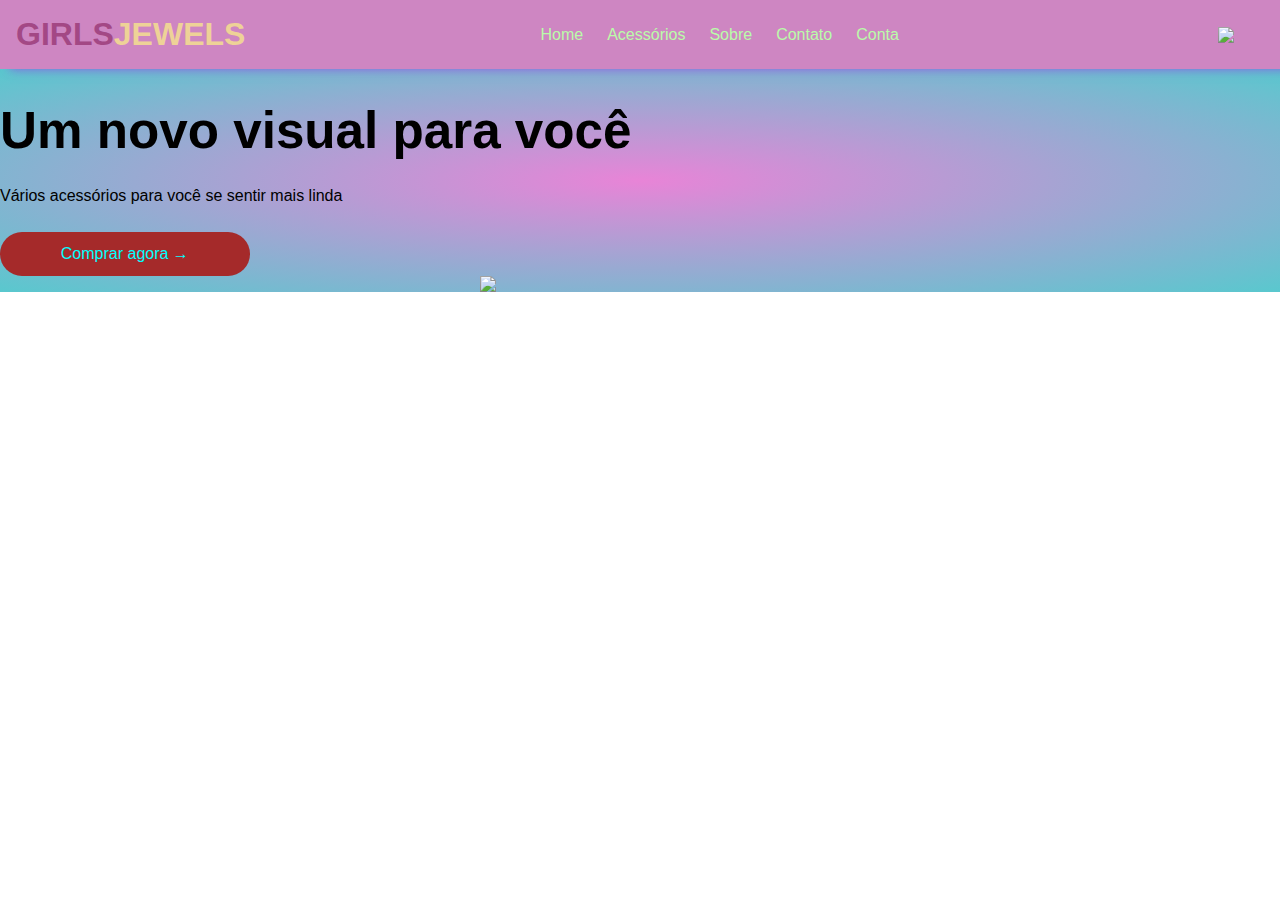
==== index.html @ df1a637d "Update index.html" ====
<!DOCTYPE html>
<html lang="en">
<head>
    <meta charset="UTF-8">
    <meta name="viewport" content="width=device-width, initial-scale=1.0">
    <link rel="stylesheet" href="css/style.css">
    <title>Girls Jewels</title>
</head>
<body>
    <div class="navbar">
        <div class="header-inner-content">
            <h1 class="logo">GIRLS<span>JEWELS</span></h1>
            <nav>
                <ul>
                    <li>Home</li>
                    <li>Acessórios</li>
                    <li>Sobre</li>
                    <li>Contato</li>
                    <li>Conta</li>
                </ul>
            </nav>
            <div class="nav-icon-container">
                <img src="/img/cart-37-512.png" />
                <img src="/img/menu-60.png" class="menu-button"/>
            </div>
        </div>
    </div>

    <header>
<div class="header-inner-content">
    <div class="header-bottom-side"></div>
    <div class="header-bottom-side-left">
        <h2>Um novo visual para você</h2>
        <p>Vários acessórios para você se sentir mais linda</p>
        <button>Comprar agora &#8594;</button>
    </div>
        <div class="header-bottom-side-right">
<img src="img/brincos.jpg">
    </div>
</div>
</div>
    </header>
</body>
</html>
---- css/style.css ----
*{
   box-sizing: border-box;
   padding: 0;
   margin: 0;
}


body{
   font-family: 'arial';
}

.header-inner-content{
   max-width: 1300px;
   margin-left: auto;
   margin-top: auto;
}

.navbar{
   background-color: rgb(206, 134, 194);
   padding: 1rem;
   position: sticky;
   top: 0;
   box-shadow: 10px 0px 10px rgba(153, 58, 231, 0.774);
   z-index: 99;
}

.navbar>div{
   display: flex;
   align-items: center;
   justify-content: space-between;
}


.logo{
   color: rgb(163, 72, 133);
}

.logo span{
   color: rgb(238, 210, 151);
}

nav ul{
   display: flex;
   list-style: none;
   align-items: center;
}

.nav-icon-container{
   display: flex;
   align-items: center;
}

.nav-icon-container img{
   width: 30px;
   cursor: pointer;
}

.nav-icon-container img:first-child{
   margin-right: 1rem;
}

 nav ul li{
   color: rgb(186, 252, 169);
   margin-right: 1.5rem;
    cursor: pointer;
}


nav ul li:hover{
   transform: translateY(-5px);
   transition: all 0.2s;
   font-weight: bold;
}

.menu-button{
   display: none;
}

header{
   background-image: radial-gradient(#e884d7, #59c8ce);
}

.header-bottom-side{
   display: flex;
   align-items: center;
   justify-items: center;
   padding: 1rem;
}

.header-bottom-side-left{
   height: 100%;
   flex-basis: 50%;
}
.header-bottom-side-left h2{
   font-size: 3.2rem;
   margin-bottom: 1.5rem;
}

.header-bottom-side-left p{
   line-height: 1.5rem;
   margin-bottom: 1.5rem;
}

.header-bottom-side-left button{
   background-color:brown;
   border: none;
   cursor: pointer;
   padding: 0.8rem 3.8rem;
   border-radius: 9999px;
   color: aqua;
   font-weight: 500;
   font-size: 1rem;
   transition: all 0.2s;

}

.header-bottom-side-left button:hover{
   background-color:rgb(19, 80, 80);
}

.header-bottom-side-right{
   flex-basis: 50%;
   display: flex;
   align-items: center;
   justify-content: center;
}

.header-bottom-side-right img{
   width: 25%;
}
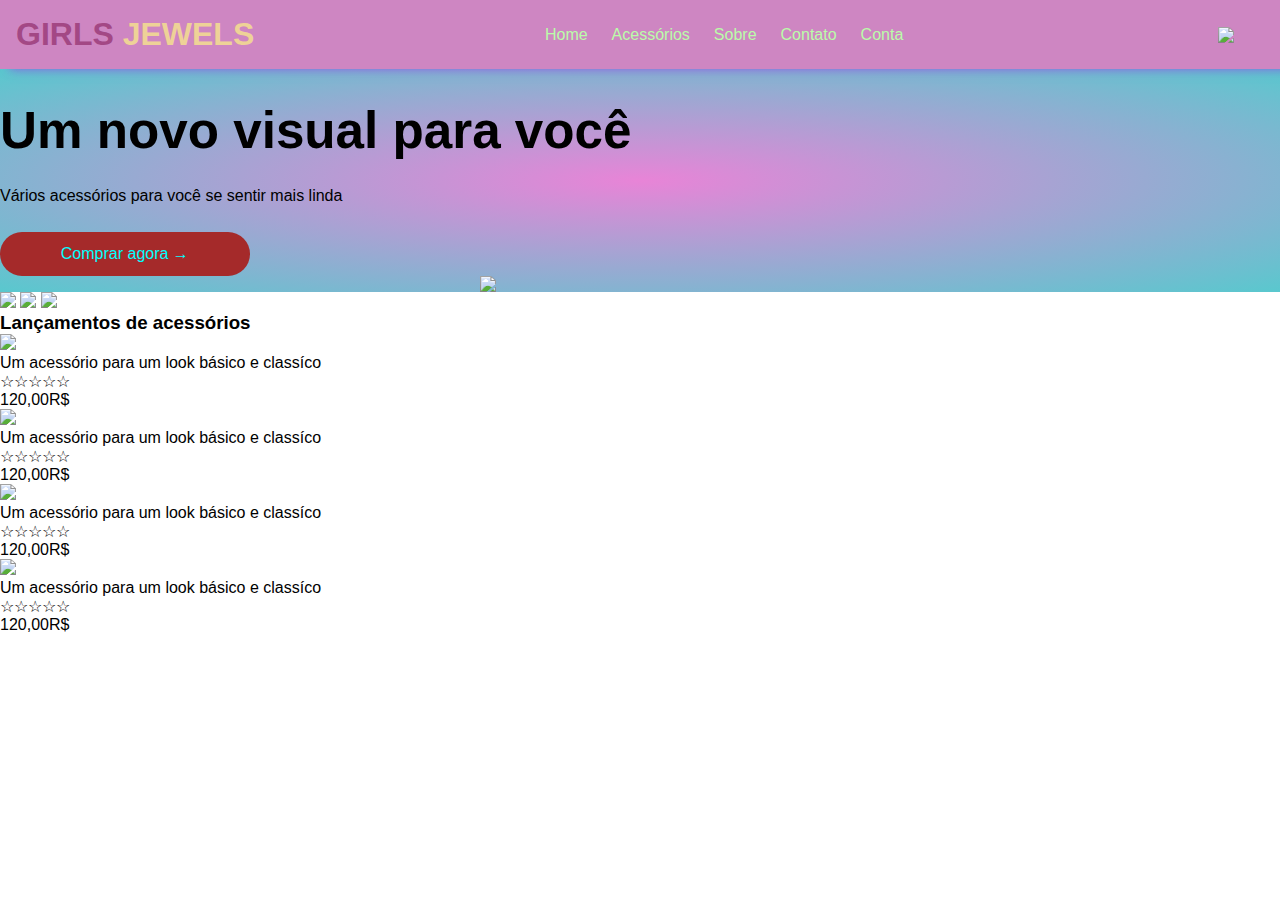
==== commit 2886f174: "Update index.html" ====
--- a/index.html
+++ b/index.html
@@ -4,12 +4,13 @@
     <meta charset="UTF-8">
     <meta name="viewport" content="width=device-width, initial-scale=1.0">
     <link rel="stylesheet" href="css/style.css">
+    <script src="js/script.js"></script>
     <title>Girls Jewels</title>
 </head>
 <body>
-    <div class="navbar">
-        <div class="header-inner-content">
-            <h1 class="logo">GIRLS<span>JEWELS</span></h1>
+    <div class="navbar show-menu">
+        <div class="header-inner-content show-menu">
+            <h1 class="logo">GIRLS <span> JEWELS </span></h1>
             <nav>
                 <ul>
                     <li>Home</li>
@@ -35,11 +36,53 @@
         <button>Comprar agora &#8594;</button>
     </div>
         <div class="header-bottom-side-right">
-<img src="img/brincos.jpg">
+<img src="img/laços brinco.jpg">
     </div>
 </div>
 </div>
     </header>
+
+    <!-- MAIN CONTENT -->
+     <main>
+        <div class="pink-background">
+            <div class="page-inner-content">
+                <div class="cols cols-3">
+                    <img src="img/logo_rosa.png">
+                    <img src="img/logo_rosa.png">
+                    <img src="img/logo_rosa.png">
+                </div>
+            </div>
+            <div class="page-inner-content">
+                <h3 class="section-title">Lançamentos de acessórios</h3>
+                <div class="subtitle-underline"></div>
+                <div class="cols cols-4">
+                  <div class="product">
+                    <img src="img/colar.jpg">
+                    <p class="product-name">Um acessório para um look básico e classíco</p>
+                    <p class="rate">&#9734;&#9734;&#9734;&#9734;&#9734</p>
+                    <p class="product-price">120,00<span>R$</span></p>
+                  </div>
+                  <div class="product">
+                    <img src="img/colar.jpg">
+                    <p class="product-name">Um acessório para um look básico e classíco</p>
+                    <p class="rate">&#9734;&#9734;&#9734;&#9734;&#9734</p>
+                    <p class="product-price">120,00<span>R$</span></p>
+                  </div>
+                  <div class="product">
+                    <img src="img/colar.jpg">
+                    <p class="product-name">Um acessório para um look básico e classíco</p>
+                    <p class="rate">&#9734;&#9734;&#9734;&#9734;&#9734</p>
+                    <p class="product-price">120,00<span>R$</span></p>
+                  </div>
+                  <div class="product">
+                    <img src="img/colar.jpg">
+                    <p class="product-name">Um acessório para um look básico e classíco</p>
+                    <p class="rate">&#9734;&#9734;&#9734;&#9734;&#9734</p>
+                    <p class="product-price">120,00<span>R$</span></p>
+                 
+            </div>
+        </div>
+     </main>
+
 </body>
 </html>
-
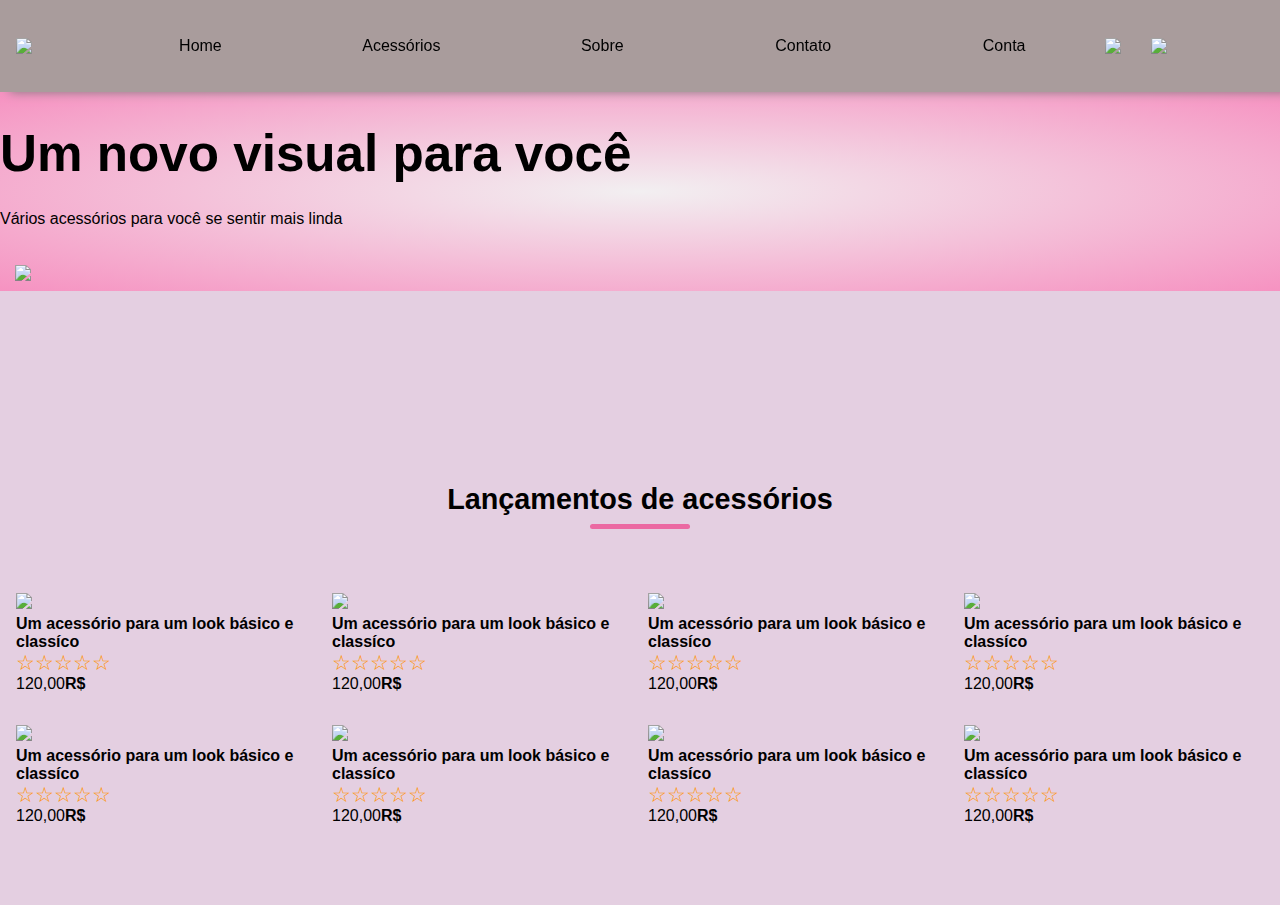
==== commit 403d9c78: "Update index.html" ====
--- a/index.html
+++ b/index.html
@@ -10,7 +10,7 @@
 <body>
     <div class="navbar show-menu">
         <div class="header-inner-content show-menu">
-            <h1 class="logo">GIRLS <span> JEWELS </span></h1>
+            <img class="logo" src="img/girls jewels-logo.png    ">
             <nav>
                 <ul>
                     <li>Home</li>
@@ -18,14 +18,14 @@
                     <li>Sobre</li>
                     <li>Contato</li>
                     <li>Conta</li>
+                    <div class="nav-icon-container">
+                        <img src="/img/cart-certo.png" />
+                        <img src="/img/menu-aa.png"/>
+                    </div>
                 </ul>
             </nav>
-            <div class="nav-icon-container">
-                <img src="/img/cart-37-512.png" />
-                <img src="/img/menu-60.png" class="menu-button"/>
-            </div>
-        </div>
     </div>
+</div>
 
     <header>
 <div class="header-inner-content">
@@ -33,10 +33,9 @@
     <div class="header-bottom-side-left">
         <h2>Um novo visual para você</h2>
         <p>Vários acessórios para você se sentir mais linda</p>
-        <button>Comprar agora &#8594;</button>
     </div>
         <div class="header-bottom-side-right">
-<img src="img/laços brinco.jpg">
+<img src="img/kit-hello-kitty.jpg">
     </div>
 </div>
 </div>
@@ -47,9 +46,7 @@
         <div class="pink-background">
             <div class="page-inner-content">
                 <div class="cols cols-3">
-                    <img src="img/logo_rosa.png">
-                    <img src="img/logo_rosa.png">
-                    <img src="img/logo_rosa.png">
+                    <img src="">
                 </div>
             </div>
             <div class="page-inner-content">
@@ -57,30 +54,57 @@
                 <div class="subtitle-underline"></div>
                 <div class="cols cols-4">
                   <div class="product">
-                    <img src="img/colar.jpg">
+                    <img src="img/brinco-vitrine1.jpg">
                     <p class="product-name">Um acessório para um look básico e classíco</p>
                     <p class="rate">&#9734;&#9734;&#9734;&#9734;&#9734</p>
                     <p class="product-price">120,00<span>R$</span></p>
                   </div>
                   <div class="product">
-                    <img src="img/colar.jpg">
+                    <img src="img/vitrine2.jpg">
                     <p class="product-name">Um acessório para um look básico e classíco</p>
                     <p class="rate">&#9734;&#9734;&#9734;&#9734;&#9734</p>
                     <p class="product-price">120,00<span>R$</span></p>
                   </div>
                   <div class="product">
-                    <img src="img/colar.jpg">
+                    <img src="img/vitrine3.jpg">
                     <p class="product-name">Um acessório para um look básico e classíco</p>
                     <p class="rate">&#9734;&#9734;&#9734;&#9734;&#9734</p>
                     <p class="product-price">120,00<span>R$</span></p>
                   </div>
                   <div class="product">
-                    <img src="img/colar.jpg">
+                    <img src="img/vitrine4.jpg">
                     <p class="product-name">Um acessório para um look básico e classíco</p>
                     <p class="rate">&#9734;&#9734;&#9734;&#9734;&#9734</p>
                     <p class="product-price">120,00<span>R$</span></p>
-                 
-            </div>
+                  </div>
+
+                  
+                  <div class="product">
+                    <img src="img/brinco-vitrine1.jpg">
+                    <p class="product-name">Um acessório para um look básico e classíco</p>
+                    <p class="rate">&#9734;&#9734;&#9734;&#9734;&#9734</p>
+                    <p class="product-price">120,00<span>R$</span></p>
+                  </div>
+                  <div class="product">
+                    <img src="img/brinco-vitrine1.jpg">
+                    <p class="product-name">Um acessório para um look básico e classíco</p>
+                    <p class="rate">&#9734;&#9734;&#9734;&#9734;&#9734</p>
+                    <p class="product-price">120,00<span>R$</span></p>
+                  </div>
+                  <div class="product">
+                    <img src="img/brinco-vitrine1.jpg">
+                    <p class="product-name">Um acessório para um look básico e classíco</p>
+                    <p class="rate">&#9734;&#9734;&#9734;&#9734;&#9734</p>
+                    <p class="product-price">120,00<span>R$</span></p>
+                  </div>
+                  <div class="product">
+                    <img src="img/brinco-vitrine1.jpg">
+                    <p class="product-name">Um acessório para um look básico e classíco</p>
+                    <p class="rate">&#9734;&#9734;&#9734;&#9734;&#9734</p>
+                    <p class="product-price">120,00<span>R$</span></p>
+                  </div>
+                </div>
+            </div> 
         </div>
      </main>
 
--- a/css/style.css
+++ b/css/style.css
@@ -3,12 +3,15 @@
    box-sizing: border-box;
    padding: 0;
    margin: 0;
+   width: 100%;
 }
 
 
 body{
    font-family: 'arial';
 }
+
+
 
 .header-inner-content{
    max-width: 1300px;
@@ -17,33 +20,29 @@
 }
 
 .navbar{
-   background-color: rgb(206, 134, 194);
+   background-color: #a99c9c;
    padding: 1rem;
    position: sticky;
    top: 0;
-   box-shadow: 10px 0px 10px rgba(153, 58, 231, 0.774);
+   box-shadow: 10px 0px 10px rgb(131, 123, 128);
    z-index: 99;
 }
 
 .navbar>div{
    display: flex;
    align-items: center;
-   justify-content: space-between;
 }
 
 
 .logo{
-   color: rgb(163, 72, 133);
-}
-
-.logo span{
-   color: rgb(238, 210, 151);
-}
+   width: 90px;
+}
+
+
 
 nav ul{
    display: flex;
    list-style: none;
-   align-items: center;
 }
 
 .nav-icon-container{
@@ -61,9 +60,12 @@
 }
 
  nav ul li{
-   color: rgb(186, 252, 169);
-   margin-right: 1.5rem;
+   color: rgb(0, 0, 0);
+   margin: 1.3rem;
+   display: flex;
     cursor: pointer;
+    justify-content: space-around;
+
 }
 
 
@@ -77,8 +79,9 @@
    display: none;
 }
 
+
 header{
-   background-image: radial-gradient(#e884d7, #59c8ce);
+   background-image: radial-gradient(#f2eff1, #f692c1);
 }
 
 .header-bottom-side{
@@ -103,12 +106,12 @@
 }
 
 .header-bottom-side-left button{
-   background-color:brown;
+   background-color:rgb(216, 141, 206);
    border: none;
    cursor: pointer;
    padding: 0.8rem 3.8rem;
    border-radius: 9999px;
-   color: aqua;
+   color: rgb(0, 0, 0);
    font-weight: 500;
    font-size: 1rem;
    transition: all 0.2s;
@@ -116,16 +119,145 @@
 }
 
 .header-bottom-side-left button:hover{
-   background-color:rgb(19, 80, 80);
+   background-color:rgb(168, 88, 141);
 }
 
 .header-bottom-side-right{
    flex-basis: 50%;
-   display: flex;
-   align-items: center;
-   justify-content: center;
 }
 
 .header-bottom-side-right img{
-   width: 25%;
-}
+   display: flex;
+   width: 150px;
+   padding: 10px 15px;
+   justify-items:left;
+   
+}
+
+
+/* Media Queries */
+@media(max-width: 800px){
+   .logo{
+      font-size: 1.2rem;
+   }
+
+
+   .header-bottom-side{
+      flex-direction: column;
+      text-align: center;
+      padding-top: 4rem;
+   }
+
+   nav{
+      position: absolute;
+      background-color:#a99c9c;
+      width: 100%;
+      top: 46px;
+      display: none;
+   }
+
+   .show-menu nav{
+      display:block;
+      
+   }
+
+   nav ul{
+      flex-direction: column;
+   }
+
+   nav ul li{
+      text-align: center;
+      padding: 0.8rem;
+   }
+}
+
+
+
+/* Header */
+
+
+/* main content */
+main{
+   background-color: aqua;
+
+}
+
+.pink-background{
+background-color: #e4cfe1;
+}
+
+.page-inner-content{
+   max-width: 1280px;
+   margin: 0 auto;
+}
+
+.cols{
+   display: grid;
+   align-items: center;
+   justify-content: space-evenly;
+   padding: 4rem 1rem;
+}
+
+.cols-3{
+   grid-template-columns: repeat(3, 1fr);
+   gap: 3rem;
+}
+
+.cols-3 img{
+   max-width: 100%;
+}
+
+.cols-4 img{
+   max-width: 100%;
+}
+
+.cols-4{
+   grid-template-columns: repeat(4, 1fr);
+   gap: 1rem;
+}
+
+.cols>*{
+   cursor: pointer;
+   transition: all 0.2s;
+}
+
+.cols>*:hover{
+   transform: translateX(-5px);
+}
+
+
+.section-title{
+   text-align: center;
+   margin-top: 4rem;
+   font-size: 1.8rem;
+}
+
+.subtitle-underline{
+   width: 100px;
+   height: 5px;
+   background:#eb69a2;
+   border-radius: 9999px;
+   margin: 8px auto 0 auto;
+}
+
+.product{
+   color: rgb(0, 0, 0);
+   margin-bottom: 1rem;
+   display: flex;
+   flex-direction: column;
+}
+
+.product-name{
+   font-weight: 600;
+   margin-top: 0.4rem;
+}
+
+.rate{
+   color: rgb(255, 145, 0);
+   font-size: 1.3rem;
+}
+
+.product-price span{
+   font-weight: 600;
+
+}
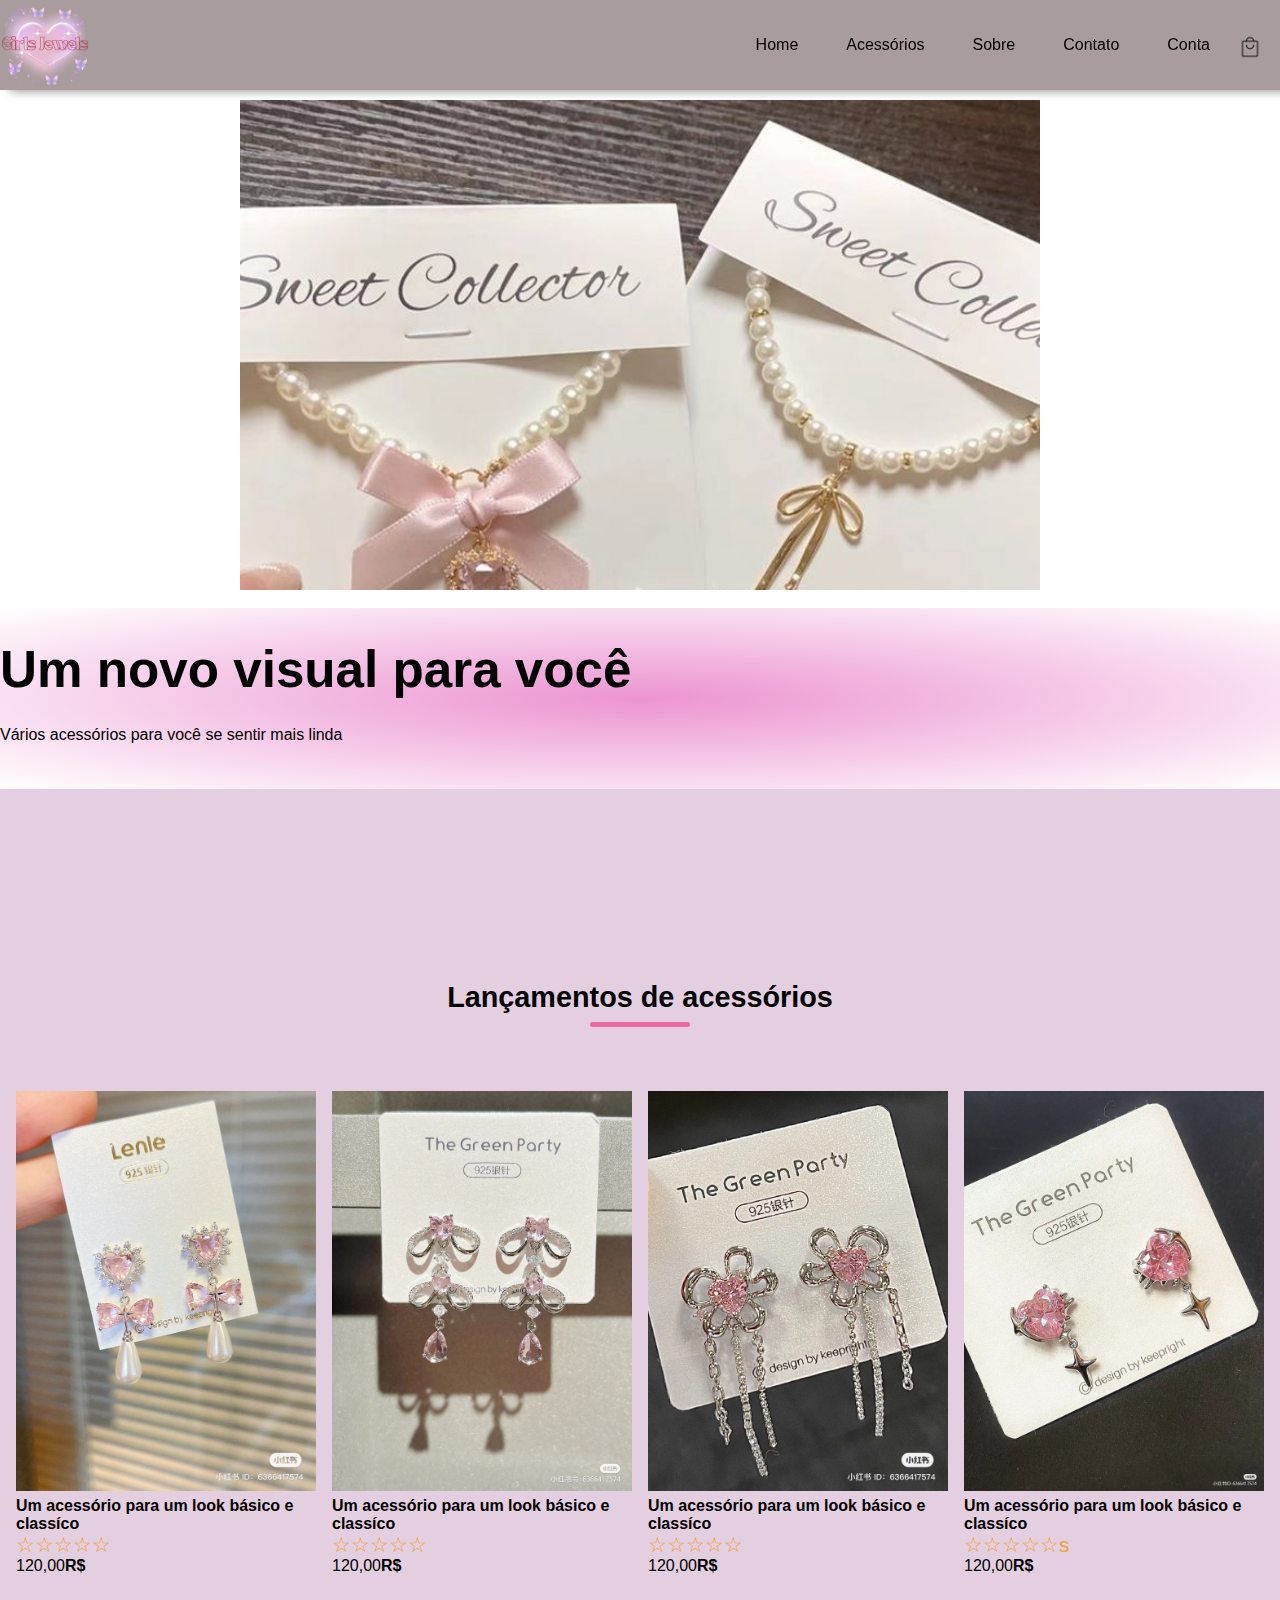
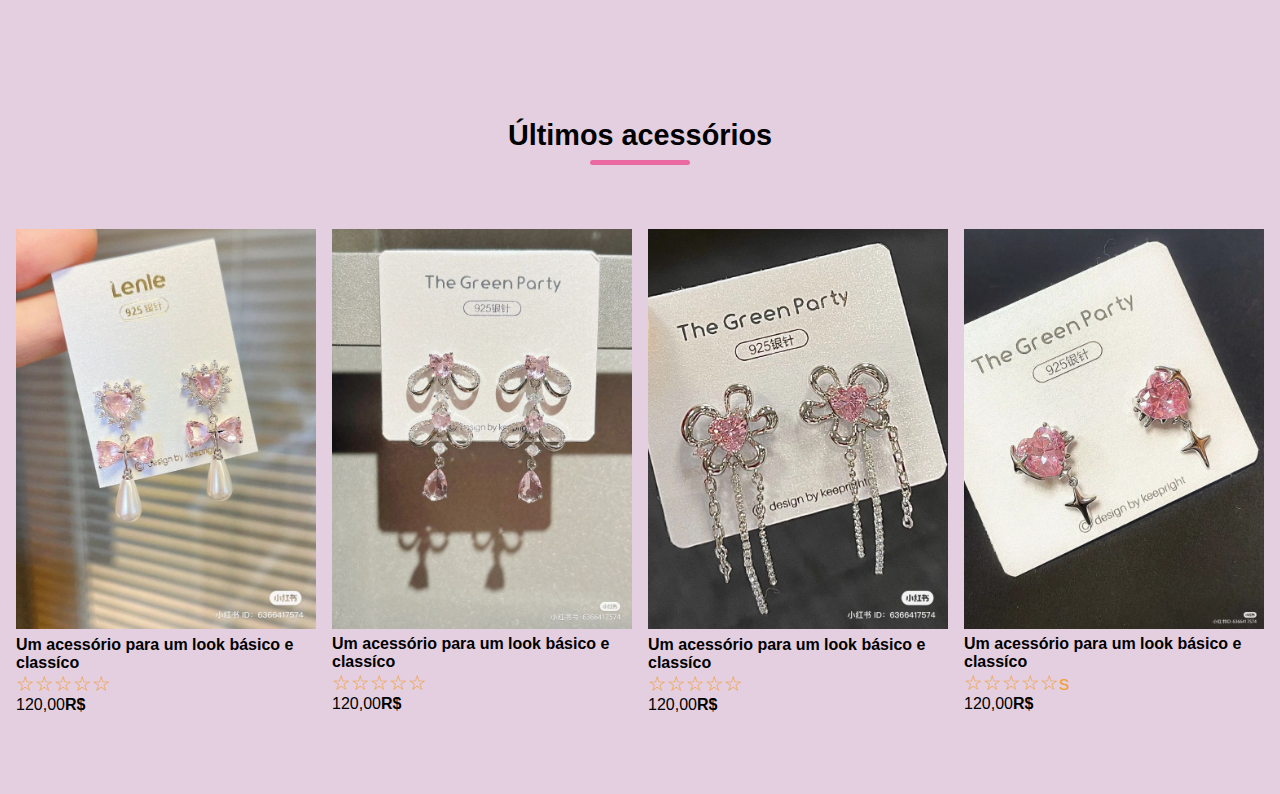
==== commit 703e98a6: "atualixado" ====
--- a/index.html
+++ b/index.html
@@ -4,7 +4,6 @@
     <meta charset="UTF-8">
     <meta name="viewport" content="width=device-width, initial-scale=1.0">
     <link rel="stylesheet" href="css/style.css">
-    <script src="js/script.js"></script>
     <title>Girls Jewels</title>
 </head>
 <body>
@@ -20,12 +19,51 @@
                     <li>Conta</li>
                     <div class="nav-icon-container">
                         <img src="/img/cart-certo.png" />
-                        <img src="/img/menu-aa.png"/>
+                        <img src="/img/menu-aa.png" class="menu-button"/>
                     </div>
                 </ul>
             </nav>
     </div>
 </div>
+<div class="slider">
+
+  <div class="slides">
+    <input type="radio" name="radio-btn" id="radio1">
+    <input type="radio" name="radio-btn" id="radio2">
+    <input type="radio" name="radio-btn" id="radio3">
+    <input type="radio" name="radio-btn" id="radio4">
+
+    <div class="slide first">
+      <img src="img/brinco-coquette.jpg">
+    </div>
+    <div class="slide">
+      <img src="img/brinco-vitrine1.jpg">
+    </div>
+    <div class="slide">
+      <img src="img/brinco1.jpg">
+    </div>
+    <div class="slide">
+      <img src="img/brinco2.jpg">
+    </div>
+  </div> 
+
+    <div class="navigation-auto">
+      <div class="auto-btn1"></div>
+      <div class="auto-btn2"></div>
+      <div class="auto-btn3"></div>
+      <div class="auto-btn4"></div>
+    </div>
+  </div>
+
+   <div class="manual-navigation">
+    <label for="radio1" class="manual-btn"></label>
+    <label for="radio2" class="manual-btn"></label>
+    <label for="radio3" class="manual-btn"></label>
+    <label for="radio4" class="manual-btn"></label>
+   </div>
+   
+   <script src="js/script.js"></script>
+
 
     <header>
 <div class="header-inner-content">
@@ -34,8 +72,8 @@
         <h2>Um novo visual para você</h2>
         <p>Vários acessórios para você se sentir mais linda</p>
     </div>
-        <div class="header-bottom-side-right">
-<img src="img/kit-hello-kitty.jpg">
+        <div class="slide">
+<img src="">
     </div>
 </div>
 </div>
@@ -56,57 +94,63 @@
                   <div class="product">
                     <img src="img/brinco-vitrine1.jpg">
                     <p class="product-name">Um acessório para um look básico e classíco</p>
-                    <p class="rate">&#9734;&#9734;&#9734;&#9734;&#9734</p>
+                    <p class="rate">&#9734;&#9734;&#9734;&#9734;&#9734;</p>
                     <p class="product-price">120,00<span>R$</span></p>
                   </div>
                   <div class="product">
                     <img src="img/vitrine2.jpg">
                     <p class="product-name">Um acessório para um look básico e classíco</p>
-                    <p class="rate">&#9734;&#9734;&#9734;&#9734;&#9734</p>
+                    <p class="rate">&#9734;&#9734;&#9734;&#9734;&#9734;</p>
                     <p class="product-price">120,00<span>R$</span></p>
                   </div>
                   <div class="product">
                     <img src="img/vitrine3.jpg">
                     <p class="product-name">Um acessório para um look básico e classíco</p>
-                    <p class="rate">&#9734;&#9734;&#9734;&#9734;&#9734</p>
+                    <p class="rate">&#9734;&#9734;&#9734;&#9734;&#9734;</p>
                     <p class="product-price">120,00<span>R$</span></p>
                   </div>
                   <div class="product">
                     <img src="img/vitrine4.jpg">
                     <p class="product-name">Um acessório para um look básico e classíco</p>
-                    <p class="rate">&#9734;&#9734;&#9734;&#9734;&#9734</p>
+                    <p class="rate">&#9734;&#9734;&#9734;&#9734;&#9734;s</p>
                     <p class="product-price">120,00<span>R$</span></p>
                   </div>
-
-                  
-                  <div class="product">
-                    <img src="img/brinco-vitrine1.jpg">
-                    <p class="product-name">Um acessório para um look básico e classíco</p>
-                    <p class="rate">&#9734;&#9734;&#9734;&#9734;&#9734</p>
-                    <p class="product-price">120,00<span>R$</span></p>
-                  </div>
-                  <div class="product">
-                    <img src="img/brinco-vitrine1.jpg">
-                    <p class="product-name">Um acessório para um look básico e classíco</p>
-                    <p class="rate">&#9734;&#9734;&#9734;&#9734;&#9734</p>
-                    <p class="product-price">120,00<span>R$</span></p>
-                  </div>
-                  <div class="product">
-                    <img src="img/brinco-vitrine1.jpg">
-                    <p class="product-name">Um acessório para um look básico e classíco</p>
-                    <p class="rate">&#9734;&#9734;&#9734;&#9734;&#9734</p>
-                    <p class="product-price">120,00<span>R$</span></p>
-                  </div>
-                  <div class="product">
-                    <img src="img/brinco-vitrine1.jpg">
-                    <p class="product-name">Um acessório para um look básico e classíco</p>
-                    <p class="rate">&#9734;&#9734;&#9734;&#9734;&#9734</p>
-                    <p class="product-price">120,00<span>R$</span></p>
                   </div>
                 </div>
+                <div class="page-inner-content">
+                  <h3 class="section-title">Últimos acessórios</h3>
+                  <div class="subtitle-underline"></div>
+                  <div class="cols cols-4">
+                    <div class="product">
+                      <img src="img/brinco-vitrine1.jpg">
+                      <p class="product-name">Um acessório para um look básico e classíco</p>
+                      <p class="rate">&#9734;&#9734;&#9734;&#9734;&#9734;</p>
+                      <p class="product-price">120,00<span>R$</span></p>
+                    </div>
+                    <div class="product">
+                      <img src="img/vitrine2.jpg">
+                      <p class="product-name">Um acessório para um look básico e classíco</p>
+                      <p class="rate">&#9734;&#9734;&#9734;&#9734;&#9734;</p>
+                      <p class="product-price">120,00<span>R$</span></p>
+                    </div>
+                    <div class="product">
+                      <img src="img/vitrine3.jpg">
+                      <p class="product-name">Um acessório para um look básico e classíco</p>
+                      <p class="rate">&#9734;&#9734;&#9734;&#9734;&#9734;</p>
+                      <p class="product-price">120,00<span>R$</span></p>
+                    </div>
+                    <div class="product">
+                      <img src="img/vitrine4.jpg">
+                      <p class="product-name">Um acessório para um look básico e classíco</p>
+                      <p class="rate">&#9734;&#9734;&#9734;&#9734;&#9734;s</p>
+                      <p class="product-price">120,00<span>R$</span></p>
+                    </div>
+  
             </div> 
         </div>
      </main>
-
+<footer>
+  
+</footer>
 </body>
-</html>
+</html>--- a/css/style.css
+++ b/css/style.css
@@ -3,7 +3,6 @@
    box-sizing: border-box;
    padding: 0;
    margin: 0;
-   width: 100%;
 }
 
 
@@ -11,7 +10,85 @@
    font-family: 'arial';
 }
 
-
+.slider{
+   margin: 0 auto;
+   width: 800px;
+   height: 500px;
+   overflow: hidden;
+   padding-top: 10px
+}
+
+.slides{
+   width: 400%;
+   height: 400px;
+   display: flex;
+}
+
+.slides input{
+   display: none;
+}
+
+.slide{
+   width: 25%;
+   position: relative;
+   transition: 2s;
+}
+
+.slide img{
+   width: 800px;
+}
+
+/*.manual-navigation{
+   position: absolute;
+   width: 800px;
+   margin-top: -40px;
+   display: flex;
+   justify-content: center;
+}
+
+/*.manual-btn{
+   border: 1px solid #000000;
+   padding: 5px;
+   border-radius: 10px;
+   cursor: pointer;
+   transition: 0.5s;
+}*/
+
+.manual-btn:not(:last-child){
+   margin-right:30px
+}
+
+.manual-btn:hover{
+   background-color: #eb69a2;
+}
+
+#radio1:checked ~ .first{
+   margin-left: 0;
+}
+
+#radio2:checked ~ .first{
+   margin-left: -25%;
+}
+
+#radio3:checked ~ .first{
+   margin-left: -50% ;
+}
+
+#radio4:checked ~ .first{
+   margin-left: -75%;
+}
+
+.navigation-auto{
+   position: absolute;
+   width: 800px;
+   margin-top: 360px;
+   display: flex;
+   justify-content: center;
+}
+
+.navigation-auto div:not(:last-child){
+   margin-right: 40px;
+}
 
 .header-inner-content{
    max-width: 1300px;
@@ -21,7 +98,6 @@
 
 .navbar{
    background-color: #a99c9c;
-   padding: 1rem;
    position: sticky;
    top: 0;
    box-shadow: 10px 0px 10px rgb(131, 123, 128);
@@ -31,11 +107,14 @@
 .navbar>div{
    display: flex;
    align-items: center;
+   justify-content: space-evenly;
 }
 
 
 .logo{
+   margin-right: auto ;
    width: 90px;
+   border-radius: 100px;
 }
 
 
@@ -43,6 +122,7 @@
 nav ul{
    display: flex;
    list-style: none;
+
 }
 
 .nav-icon-container{
@@ -61,11 +141,9 @@
 
  nav ul li{
    color: rgb(0, 0, 0);
-   margin: 1.3rem;
-   display: flex;
-    cursor: pointer;
-    justify-content: space-around;
-
+   margin: 1.5rem;
+   cursor: pointer;
+   
 }
 
 
@@ -81,7 +159,7 @@
 
 
 header{
-   background-image: radial-gradient(#f2eff1, #f692c1);
+   background-image: radial-gradient(#ec94d1, #ffffff);
 }
 
 .header-bottom-side{
@@ -211,6 +289,7 @@
    max-width: 100%;
 }
 
+
 .cols-4{
    grid-template-columns: repeat(4, 1fr);
    gap: 1rem;
@@ -253,11 +332,12 @@
 }
 
 .rate{
-   color: rgb(255, 145, 0);
+   color: #f09f36;
    font-size: 1.3rem;
 }
 
 .product-price span{
    font-weight: 600;
-
-}
+}
+
+
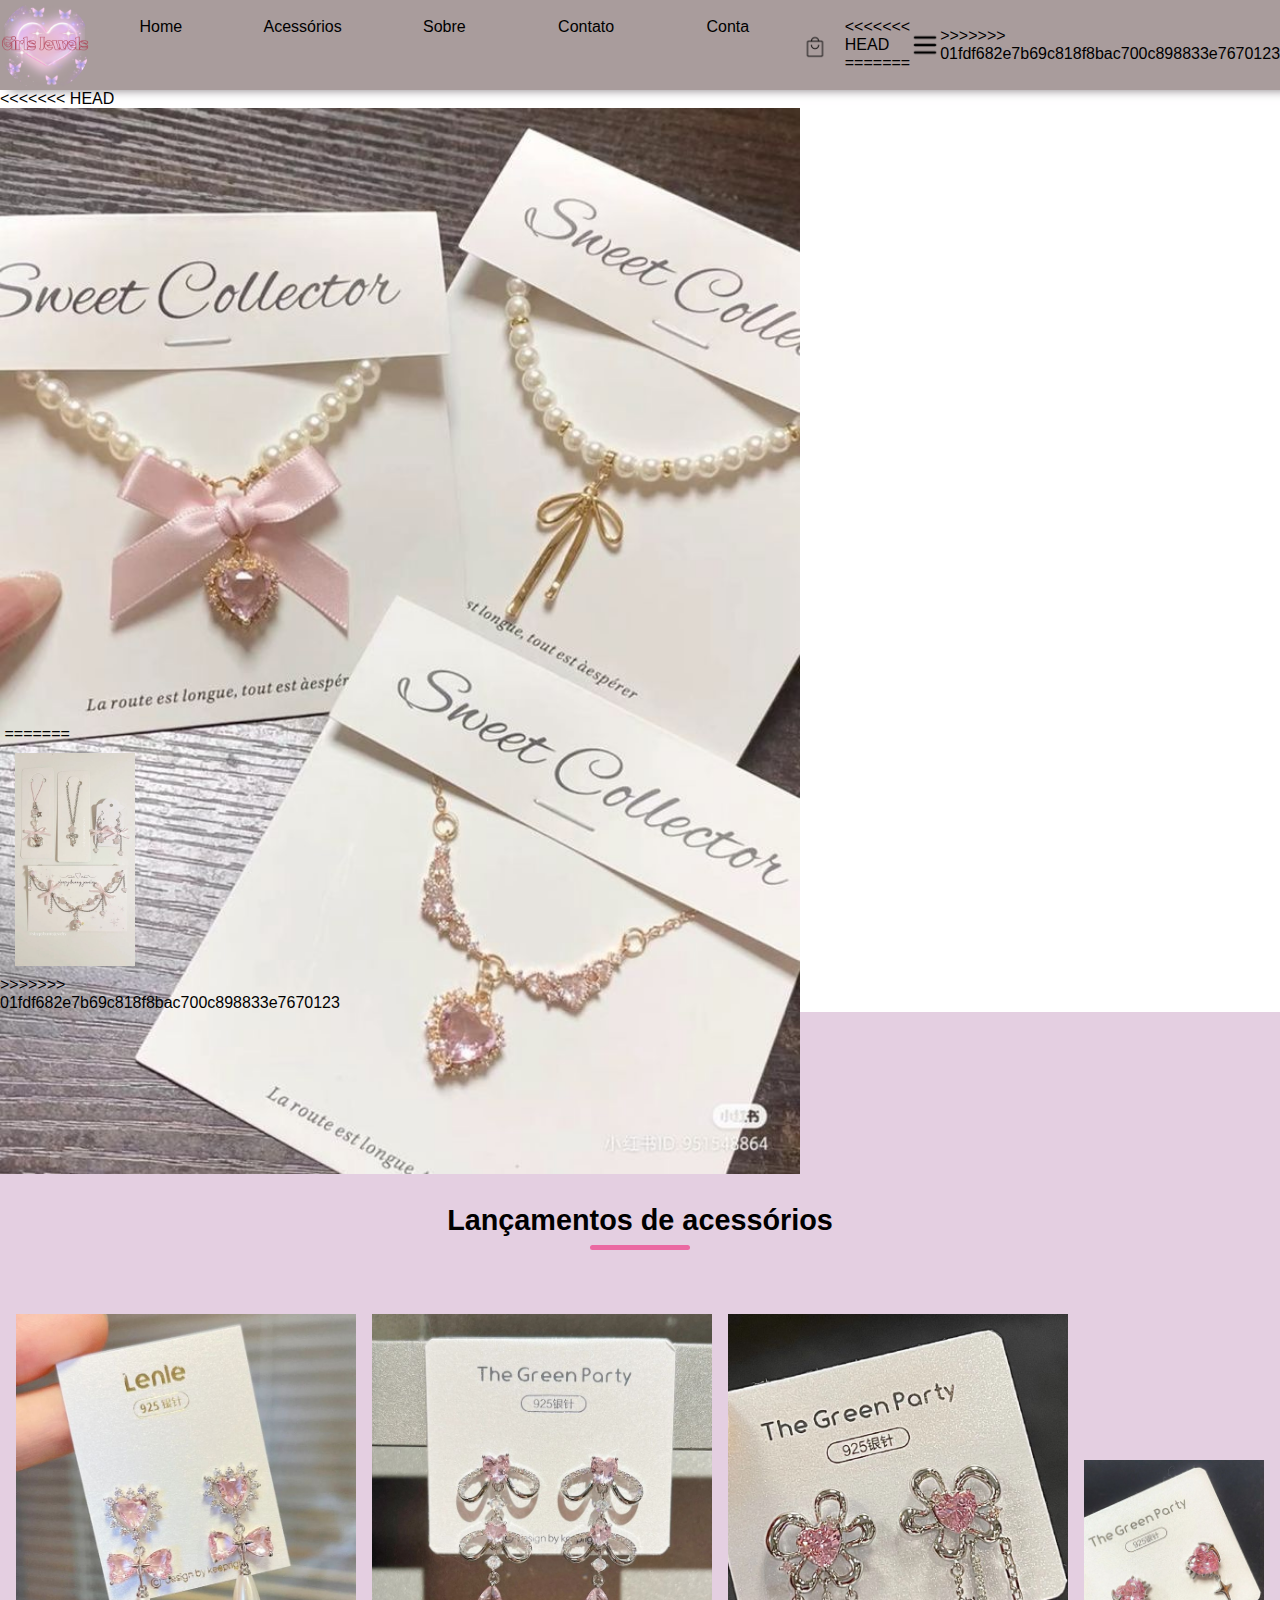
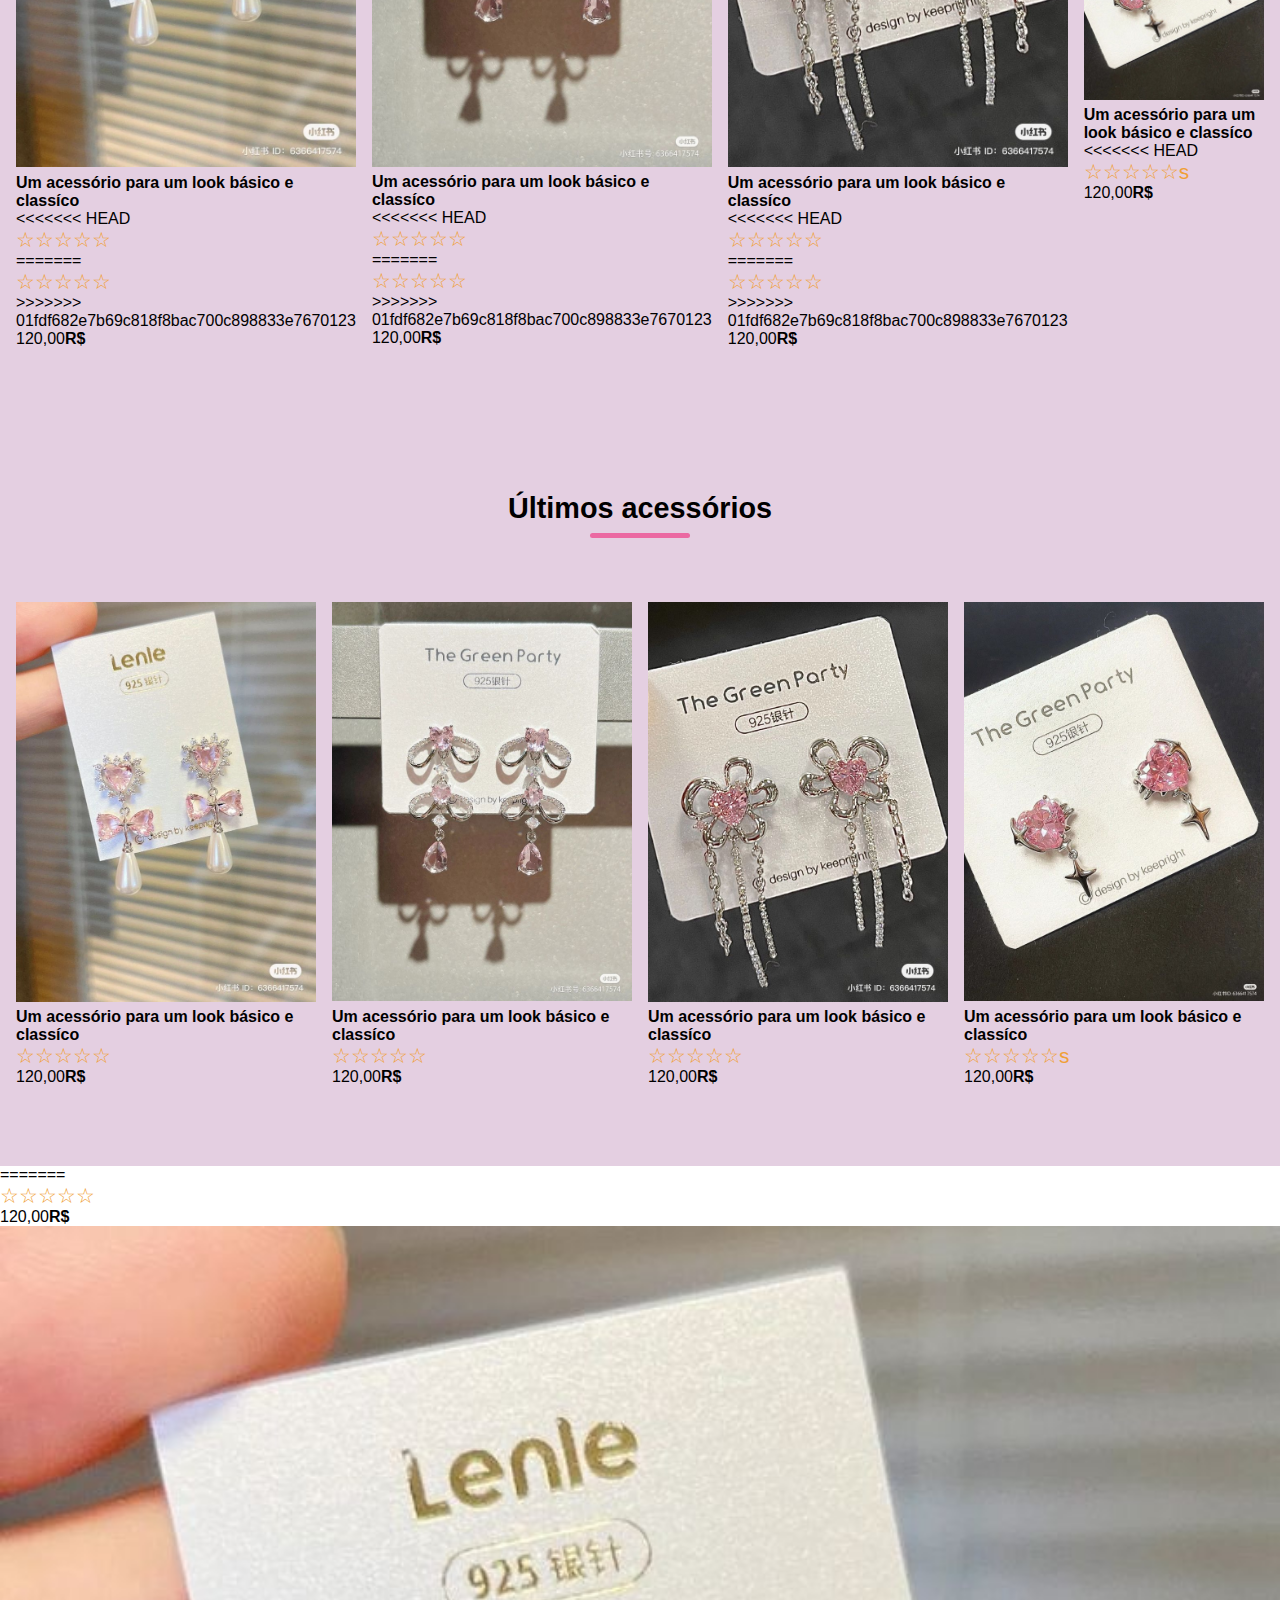
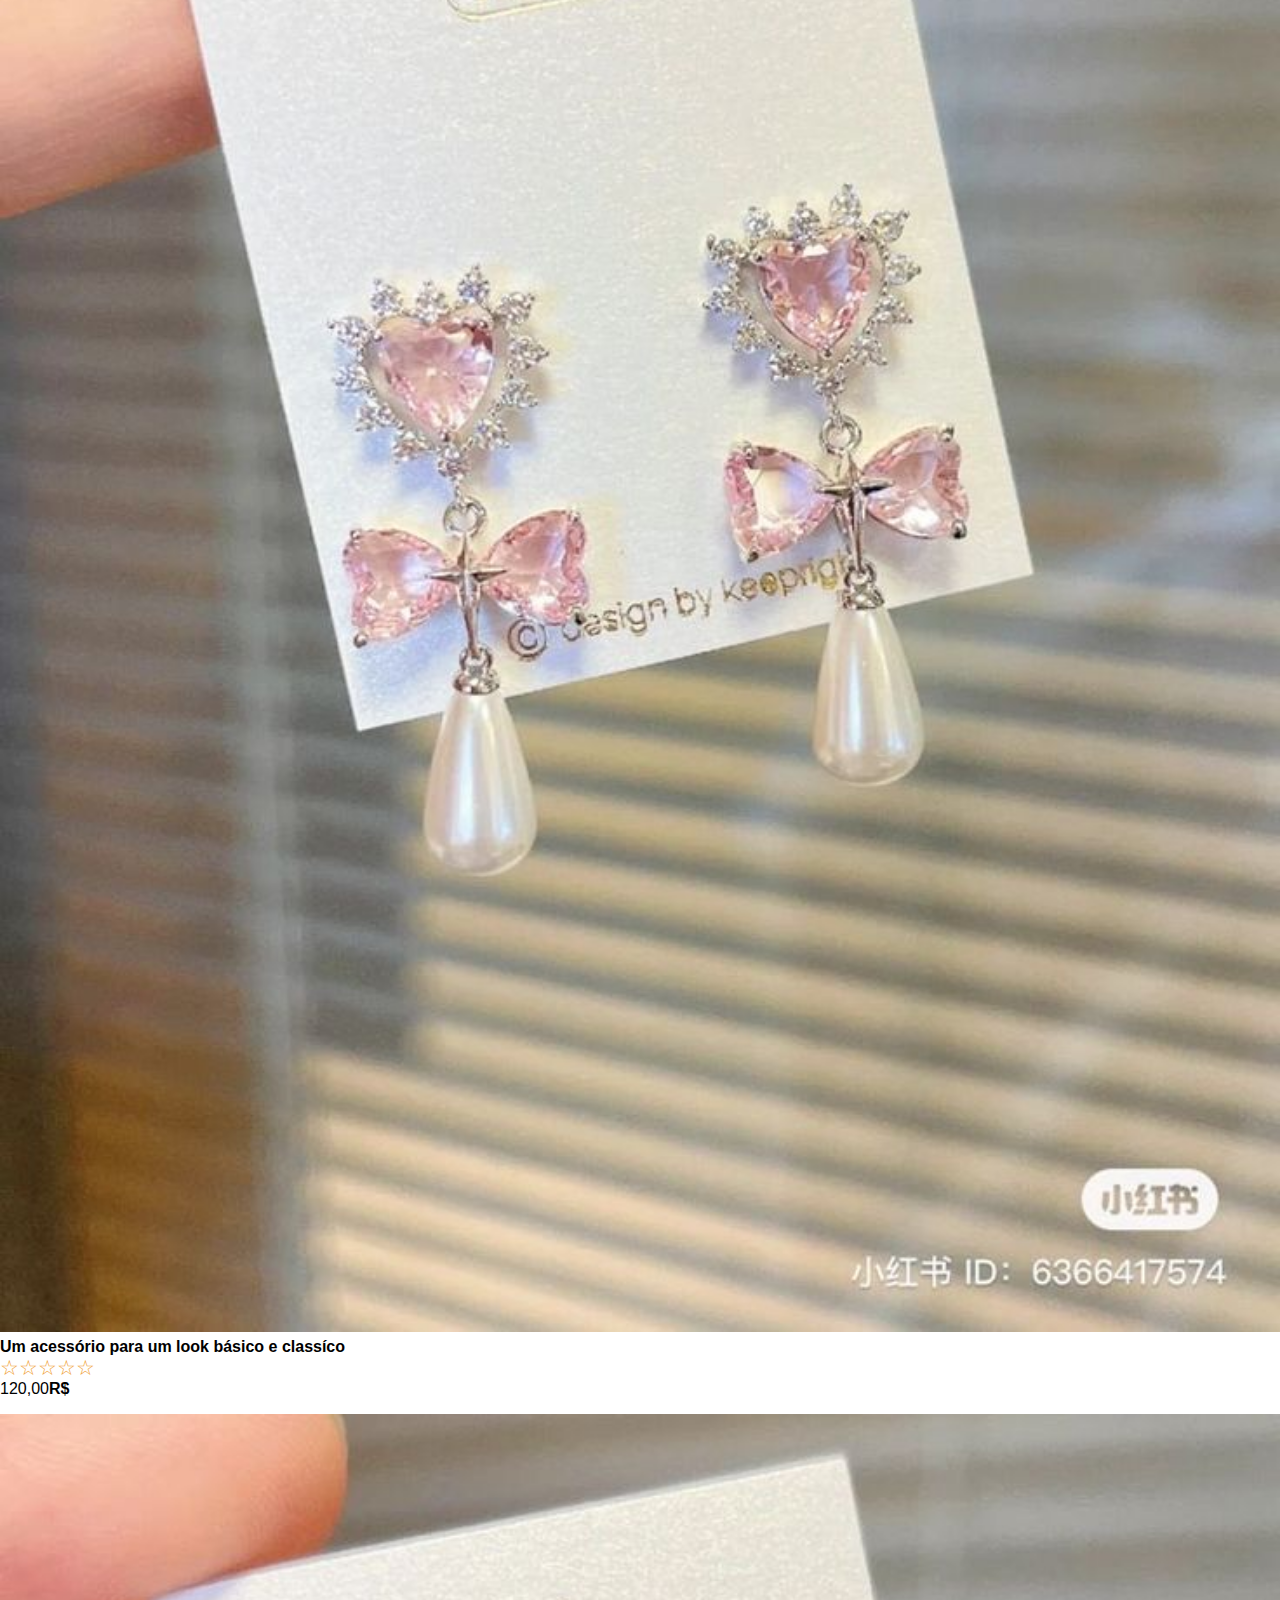
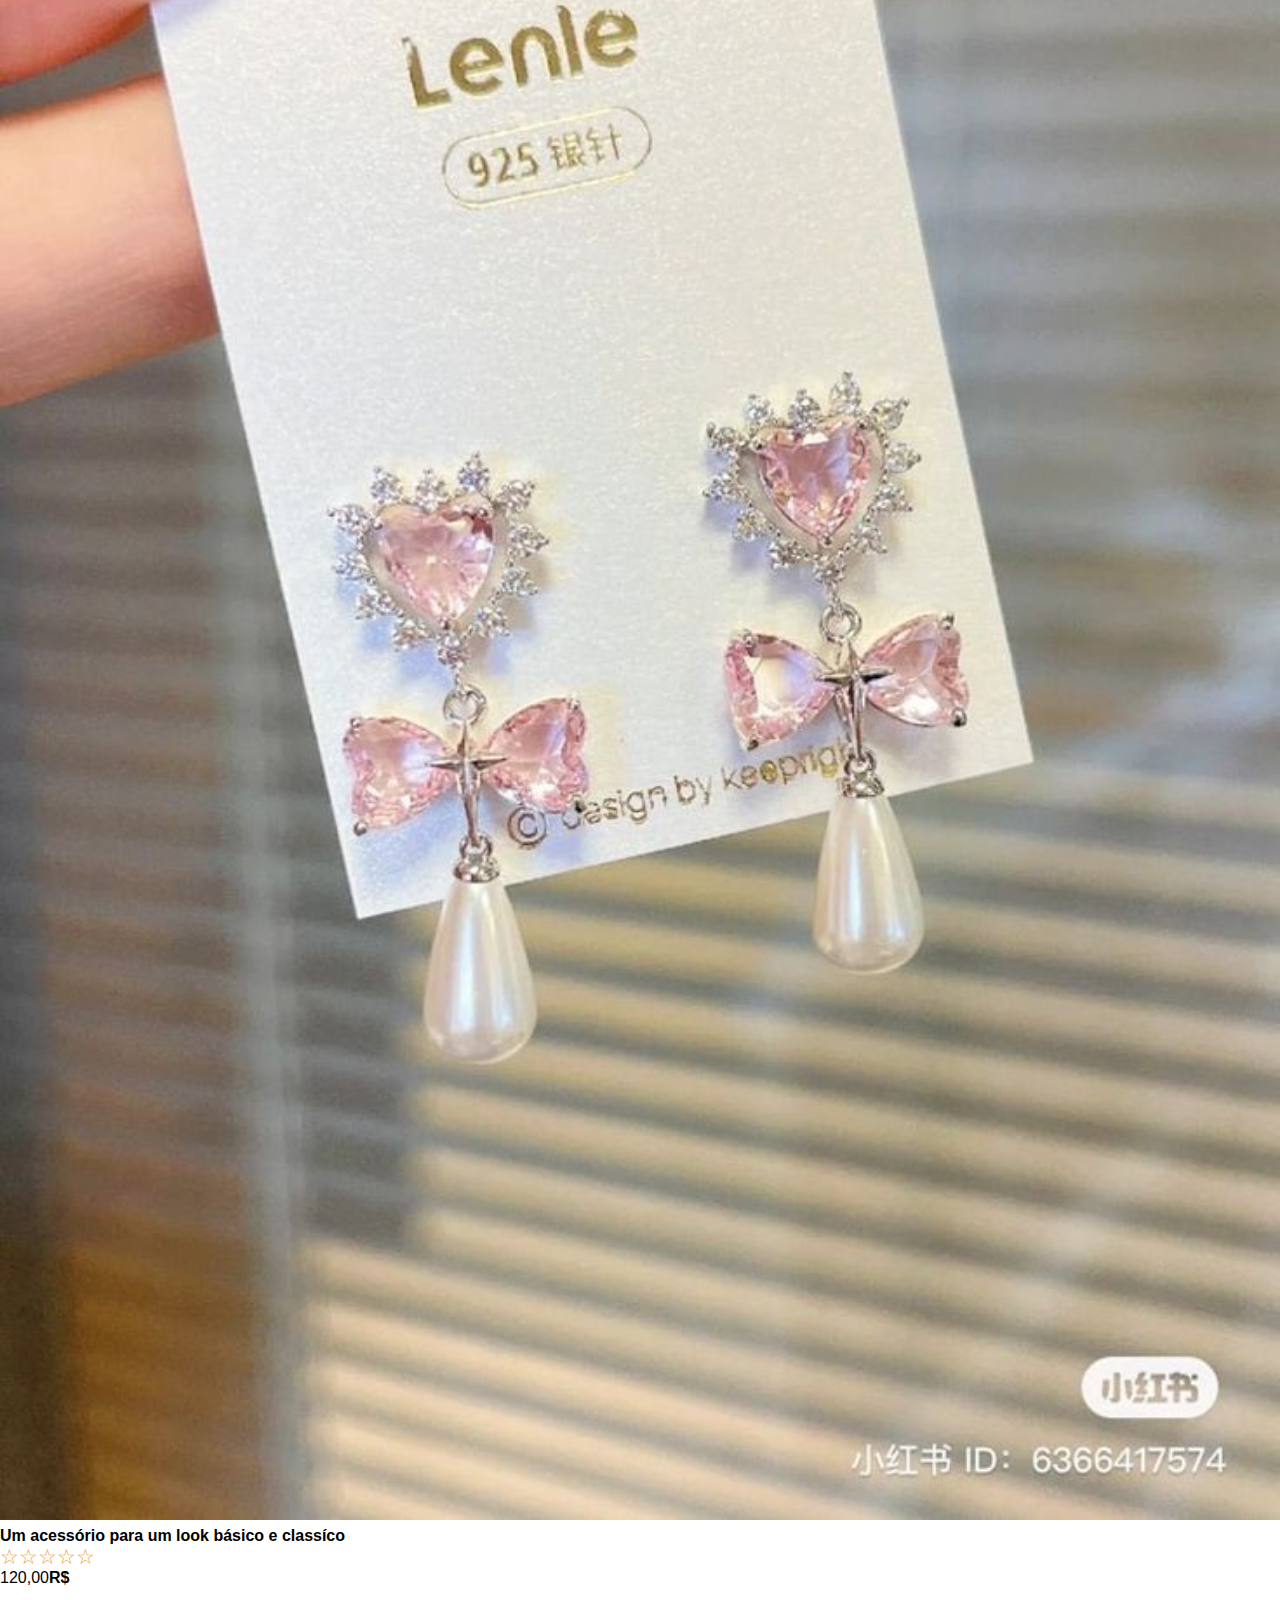
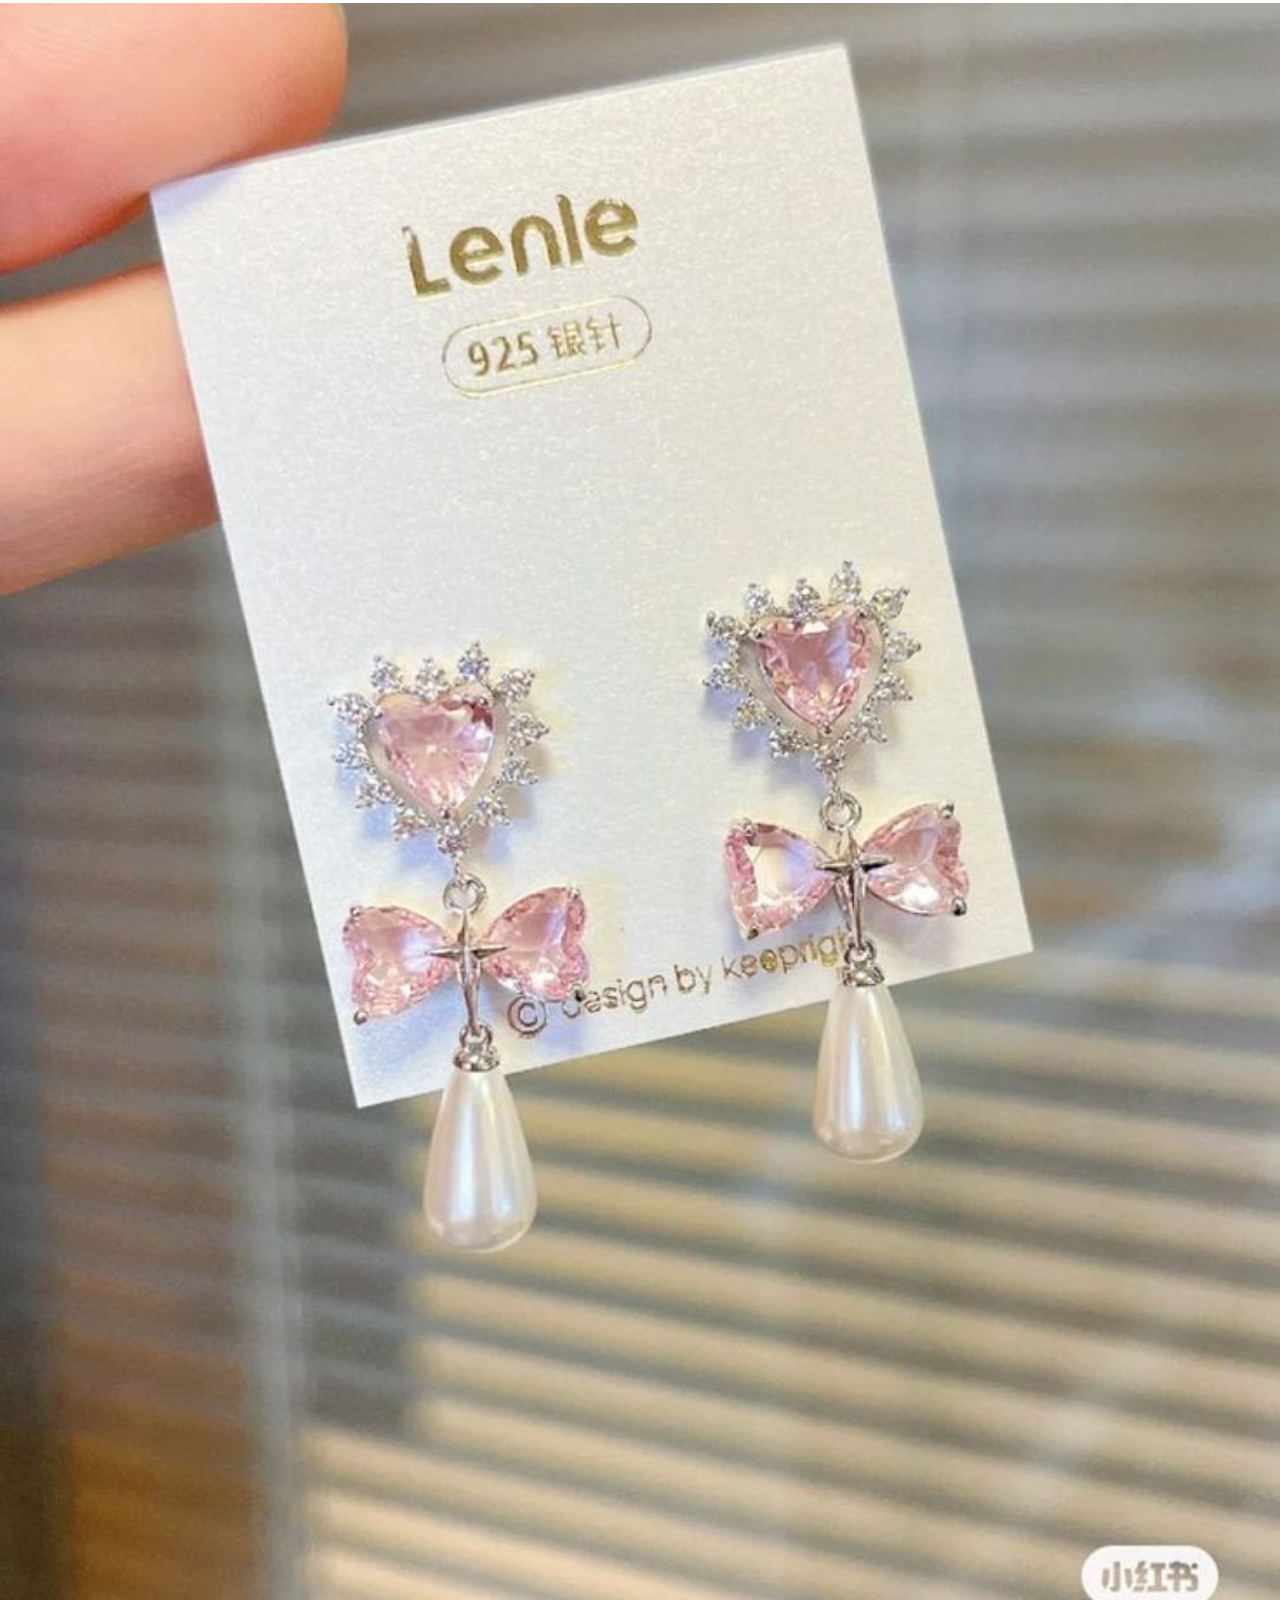
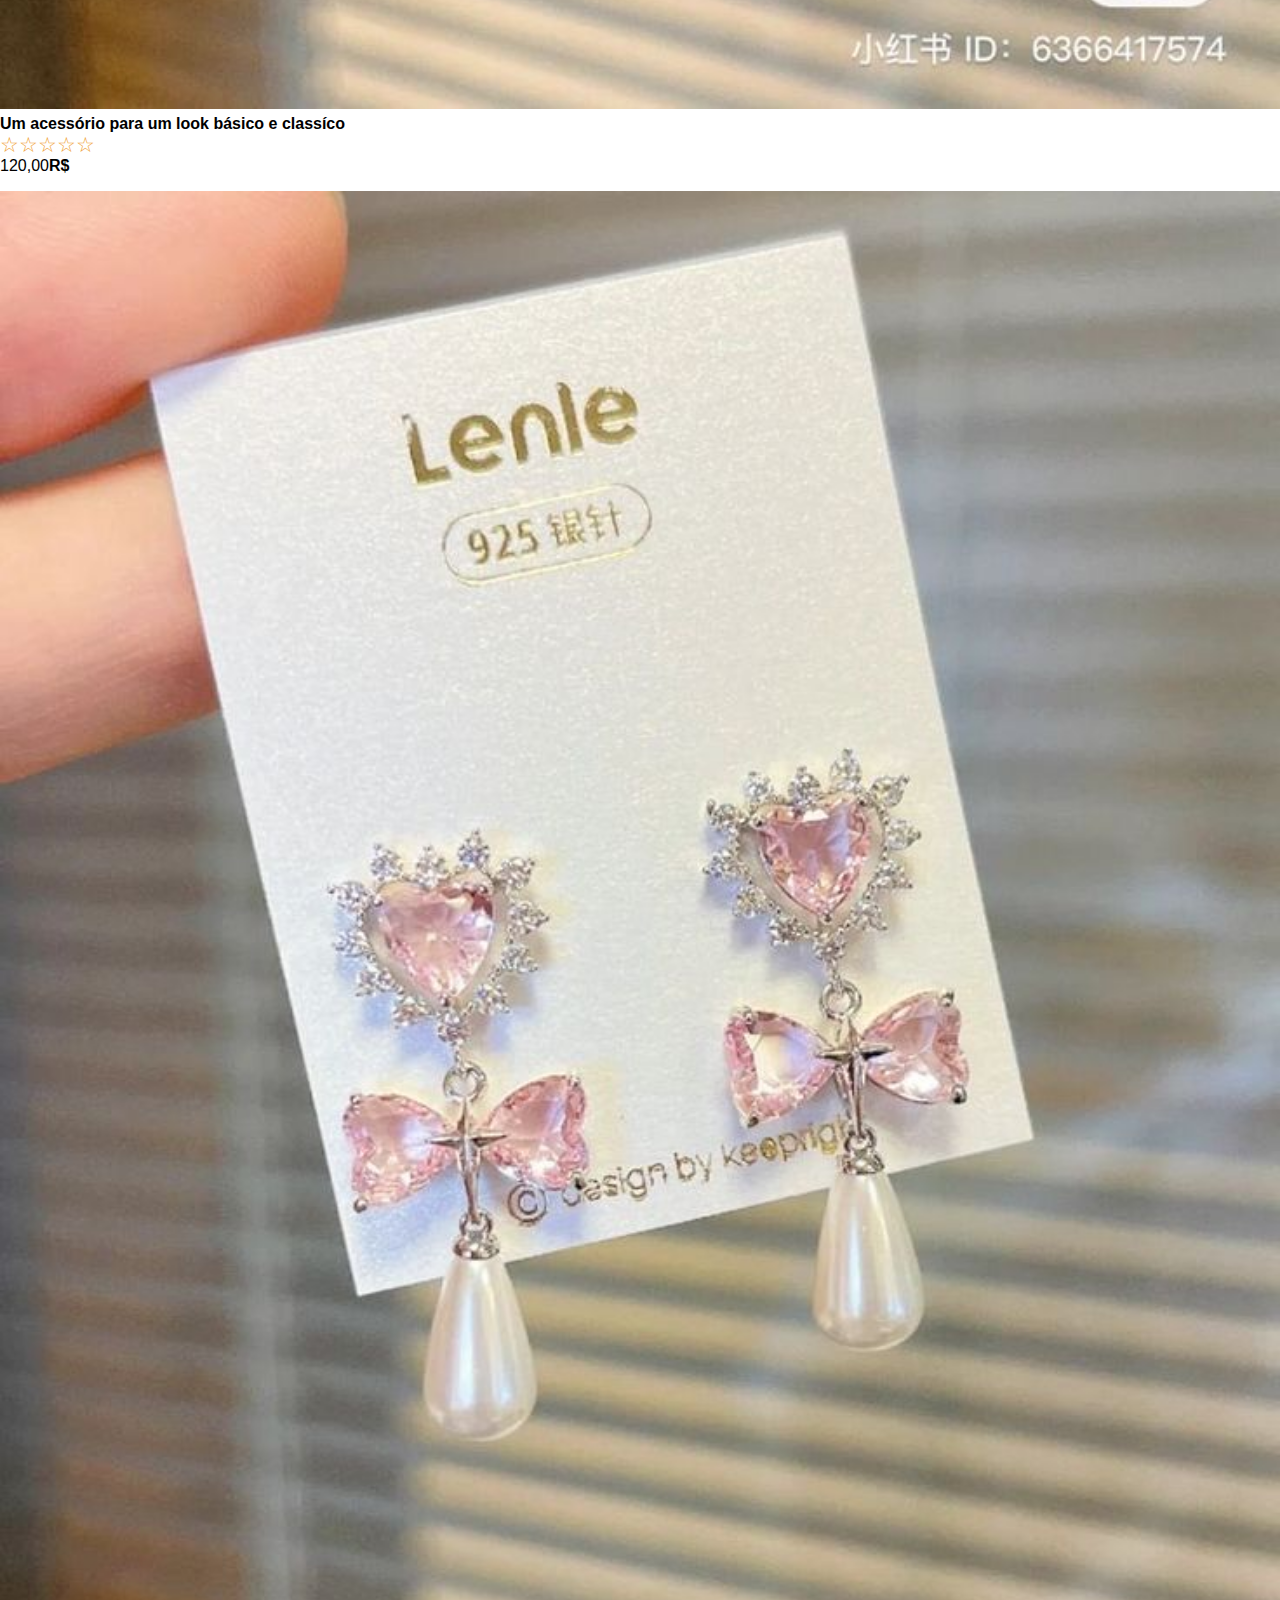
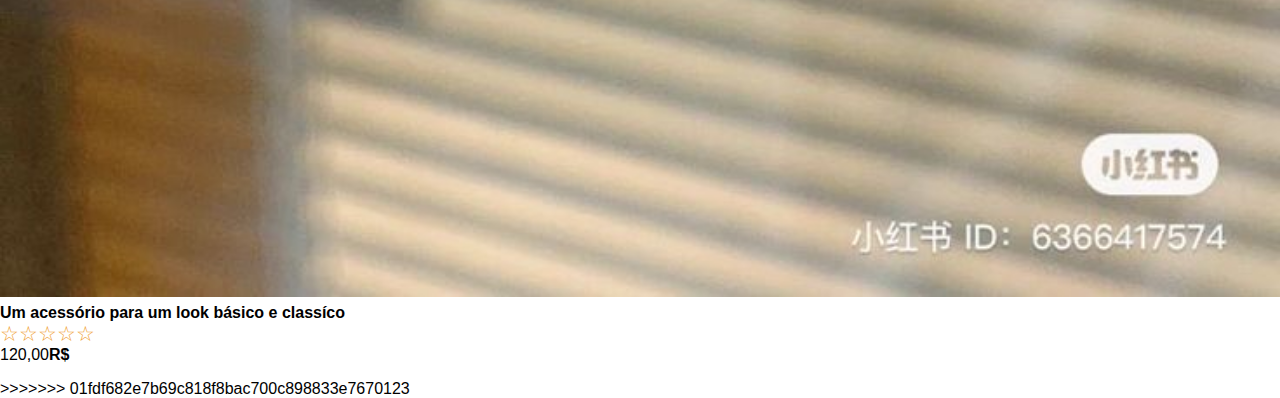
==== commit 14baa333: "atualizado" ====
--- a/index.html
+++ b/index.html
@@ -4,6 +4,7 @@
     <meta charset="UTF-8">
     <meta name="viewport" content="width=device-width, initial-scale=1.0">
     <link rel="stylesheet" href="css/style.css">
+    <script src="js/script.js"></script>
     <title>Girls Jewels</title>
 </head>
 <body>
@@ -19,12 +20,17 @@
                     <li>Conta</li>
                     <div class="nav-icon-container">
                         <img src="/img/cart-certo.png" />
+<<<<<<< HEAD
                         <img src="/img/menu-aa.png" class="menu-button"/>
+=======
+                        <img src="/img/menu-aa.png"/>
+>>>>>>> 01fdf682e7b69c818f8bac700c898833e7670123
                     </div>
                 </ul>
             </nav>
     </div>
 </div>
+<<<<<<< HEAD
 <div class="slider">
 
   <div class="slides">
@@ -64,6 +70,8 @@
    
    <script src="js/script.js"></script>
 
+=======
+>>>>>>> 01fdf682e7b69c818f8bac700c898833e7670123
 
     <header>
 <div class="header-inner-content">
@@ -72,8 +80,13 @@
         <h2>Um novo visual para você</h2>
         <p>Vários acessórios para você se sentir mais linda</p>
     </div>
+<<<<<<< HEAD
         <div class="slide">
 <img src="">
+=======
+        <div class="header-bottom-side-right">
+<img src="img/kit-hello-kitty.jpg">
+>>>>>>> 01fdf682e7b69c818f8bac700c898833e7670123
     </div>
 </div>
 </div>
@@ -94,24 +107,37 @@
                   <div class="product">
                     <img src="img/brinco-vitrine1.jpg">
                     <p class="product-name">Um acessório para um look básico e classíco</p>
+<<<<<<< HEAD
                     <p class="rate">&#9734;&#9734;&#9734;&#9734;&#9734;</p>
+=======
+                    <p class="rate">&#9734;&#9734;&#9734;&#9734;&#9734</p>
+>>>>>>> 01fdf682e7b69c818f8bac700c898833e7670123
                     <p class="product-price">120,00<span>R$</span></p>
                   </div>
                   <div class="product">
                     <img src="img/vitrine2.jpg">
                     <p class="product-name">Um acessório para um look básico e classíco</p>
+<<<<<<< HEAD
                     <p class="rate">&#9734;&#9734;&#9734;&#9734;&#9734;</p>
+=======
+                    <p class="rate">&#9734;&#9734;&#9734;&#9734;&#9734</p>
+>>>>>>> 01fdf682e7b69c818f8bac700c898833e7670123
                     <p class="product-price">120,00<span>R$</span></p>
                   </div>
                   <div class="product">
                     <img src="img/vitrine3.jpg">
                     <p class="product-name">Um acessório para um look básico e classíco</p>
+<<<<<<< HEAD
                     <p class="rate">&#9734;&#9734;&#9734;&#9734;&#9734;</p>
+=======
+                    <p class="rate">&#9734;&#9734;&#9734;&#9734;&#9734</p>
+>>>>>>> 01fdf682e7b69c818f8bac700c898833e7670123
                     <p class="product-price">120,00<span>R$</span></p>
                   </div>
                   <div class="product">
                     <img src="img/vitrine4.jpg">
                     <p class="product-name">Um acessório para um look básico e classíco</p>
+<<<<<<< HEAD
                     <p class="rate">&#9734;&#9734;&#9734;&#9734;&#9734;s</p>
                     <p class="product-price">120,00<span>R$</span></p>
                   </div>
@@ -153,4 +179,42 @@
   
 </footer>
 </body>
-</html>+</html>
+=======
+                    <p class="rate">&#9734;&#9734;&#9734;&#9734;&#9734</p>
+                    <p class="product-price">120,00<span>R$</span></p>
+                  </div>
+
+                  
+                  <div class="product">
+                    <img src="img/brinco-vitrine1.jpg">
+                    <p class="product-name">Um acessório para um look básico e classíco</p>
+                    <p class="rate">&#9734;&#9734;&#9734;&#9734;&#9734</p>
+                    <p class="product-price">120,00<span>R$</span></p>
+                  </div>
+                  <div class="product">
+                    <img src="img/brinco-vitrine1.jpg">
+                    <p class="product-name">Um acessório para um look básico e classíco</p>
+                    <p class="rate">&#9734;&#9734;&#9734;&#9734;&#9734</p>
+                    <p class="product-price">120,00<span>R$</span></p>
+                  </div>
+                  <div class="product">
+                    <img src="img/brinco-vitrine1.jpg">
+                    <p class="product-name">Um acessório para um look básico e classíco</p>
+                    <p class="rate">&#9734;&#9734;&#9734;&#9734;&#9734</p>
+                    <p class="product-price">120,00<span>R$</span></p>
+                  </div>
+                  <div class="product">
+                    <img src="img/brinco-vitrine1.jpg">
+                    <p class="product-name">Um acessório para um look básico e classíco</p>
+                    <p class="rate">&#9734;&#9734;&#9734;&#9734;&#9734</p>
+                    <p class="product-price">120,00<span>R$</span></p>
+                  </div>
+                </div>
+            </div> 
+        </div>
+     </main>
+
+</body>
+</html>
+>>>>>>> 01fdf682e7b69c818f8bac700c898833e7670123
--- a/css/style.css
+++ b/css/style.css
@@ -3,6 +3,7 @@
    box-sizing: border-box;
    padding: 0;
    margin: 0;
+   width: 100%;
 }
 
 
@@ -10,6 +11,7 @@
    font-family: 'arial';
 }
 
+<<<<<<< HEAD
 .slider{
    margin: 0 auto;
    width: 800px;
@@ -89,6 +91,9 @@
 .navigation-auto div:not(:last-child){
    margin-right: 40px;
 }
+=======
+
+>>>>>>> 01fdf682e7b69c818f8bac700c898833e7670123
 
 .header-inner-content{
    max-width: 1300px;
@@ -98,6 +103,10 @@
 
 .navbar{
    background-color: #a99c9c;
+<<<<<<< HEAD
+=======
+   padding: 1rem;
+>>>>>>> 01fdf682e7b69c818f8bac700c898833e7670123
    position: sticky;
    top: 0;
    box-shadow: 10px 0px 10px rgb(131, 123, 128);
@@ -107,14 +116,21 @@
 .navbar>div{
    display: flex;
    align-items: center;
+<<<<<<< HEAD
    justify-content: space-evenly;
+=======
+>>>>>>> 01fdf682e7b69c818f8bac700c898833e7670123
 }
 
 
 .logo{
+<<<<<<< HEAD
    margin-right: auto ;
    width: 90px;
    border-radius: 100px;
+=======
+   width: 90px;
+>>>>>>> 01fdf682e7b69c818f8bac700c898833e7670123
 }
 
 
@@ -122,7 +138,10 @@
 nav ul{
    display: flex;
    list-style: none;
-
+<<<<<<< HEAD
+
+=======
+>>>>>>> 01fdf682e7b69c818f8bac700c898833e7670123
 }
 
 .nav-icon-container{
@@ -141,9 +160,17 @@
 
  nav ul li{
    color: rgb(0, 0, 0);
+<<<<<<< HEAD
    margin: 1.5rem;
    cursor: pointer;
    
+=======
+   margin: 1.3rem;
+   display: flex;
+    cursor: pointer;
+    justify-content: space-around;
+
+>>>>>>> 01fdf682e7b69c818f8bac700c898833e7670123
 }
 
 
@@ -159,7 +186,11 @@
 
 
 header{
+<<<<<<< HEAD
    background-image: radial-gradient(#ec94d1, #ffffff);
+=======
+   background-image: radial-gradient(#f2eff1, #f692c1);
+>>>>>>> 01fdf682e7b69c818f8bac700c898833e7670123
 }
 
 .header-bottom-side{
@@ -210,6 +241,8 @@
    padding: 10px 15px;
    justify-items:left;
    
+<<<<<<< HEAD
+=======
 }
 
 
@@ -289,7 +322,6 @@
    max-width: 100%;
 }
 
-
 .cols-4{
    grid-template-columns: repeat(4, 1fr);
    gap: 1rem;
@@ -332,6 +364,136 @@
 }
 
 .rate{
+   color: rgb(255, 145, 0);
+   font-size: 1.3rem;
+}
+
+.product-price span{
+   font-weight: 600;
+
+>>>>>>> 01fdf682e7b69c818f8bac700c898833e7670123
+}
+
+
+/* Media Queries */
+@media(max-width: 800px){
+   .logo{
+      font-size: 1.2rem;
+   }
+
+
+   .header-bottom-side{
+      flex-direction: column;
+      text-align: center;
+      padding-top: 4rem;
+   }
+
+   nav{
+      position: absolute;
+      background-color:#a99c9c;
+      width: 100%;
+      top: 46px;
+      display: none;
+   }
+
+   .show-menu nav{
+      display:block;
+      
+   }
+
+   nav ul{
+      flex-direction: column;
+   }
+
+   nav ul li{
+      text-align: center;
+      padding: 0.8rem;
+   }
+}
+
+
+
+/* Header */
+
+
+/* main content */
+main{
+   background-color: aqua;
+
+}
+
+.pink-background{
+background-color: #e4cfe1;
+}
+
+.page-inner-content{
+   max-width: 1280px;
+   margin: 0 auto;
+}
+
+.cols{
+   display: grid;
+   align-items: center;
+   justify-content: space-evenly;
+   padding: 4rem 1rem;
+}
+
+.cols-3{
+   grid-template-columns: repeat(3, 1fr);
+   gap: 3rem;
+}
+
+.cols-3 img{
+   max-width: 100%;
+}
+
+.cols-4 img{
+   max-width: 100%;
+}
+
+
+.cols-4{
+   grid-template-columns: repeat(4, 1fr);
+   gap: 1rem;
+}
+
+.cols>*{
+   cursor: pointer;
+   transition: all 0.2s;
+}
+
+.cols>*:hover{
+   transform: translateX(-5px);
+}
+
+
+.section-title{
+   text-align: center;
+   margin-top: 4rem;
+   font-size: 1.8rem;
+}
+
+.subtitle-underline{
+   width: 100px;
+   height: 5px;
+   background:#eb69a2;
+   border-radius: 9999px;
+   margin: 8px auto 0 auto;
+}
+
+.product{
+   color: rgb(0, 0, 0);
+   margin-bottom: 1rem;
+   display: flex;
+   flex-direction: column;
+}
+
+.product-name{
+   font-weight: 600;
+   margin-top: 0.4rem;
+}
+
+.rate{
    color: #f09f36;
    font-size: 1.3rem;
 }
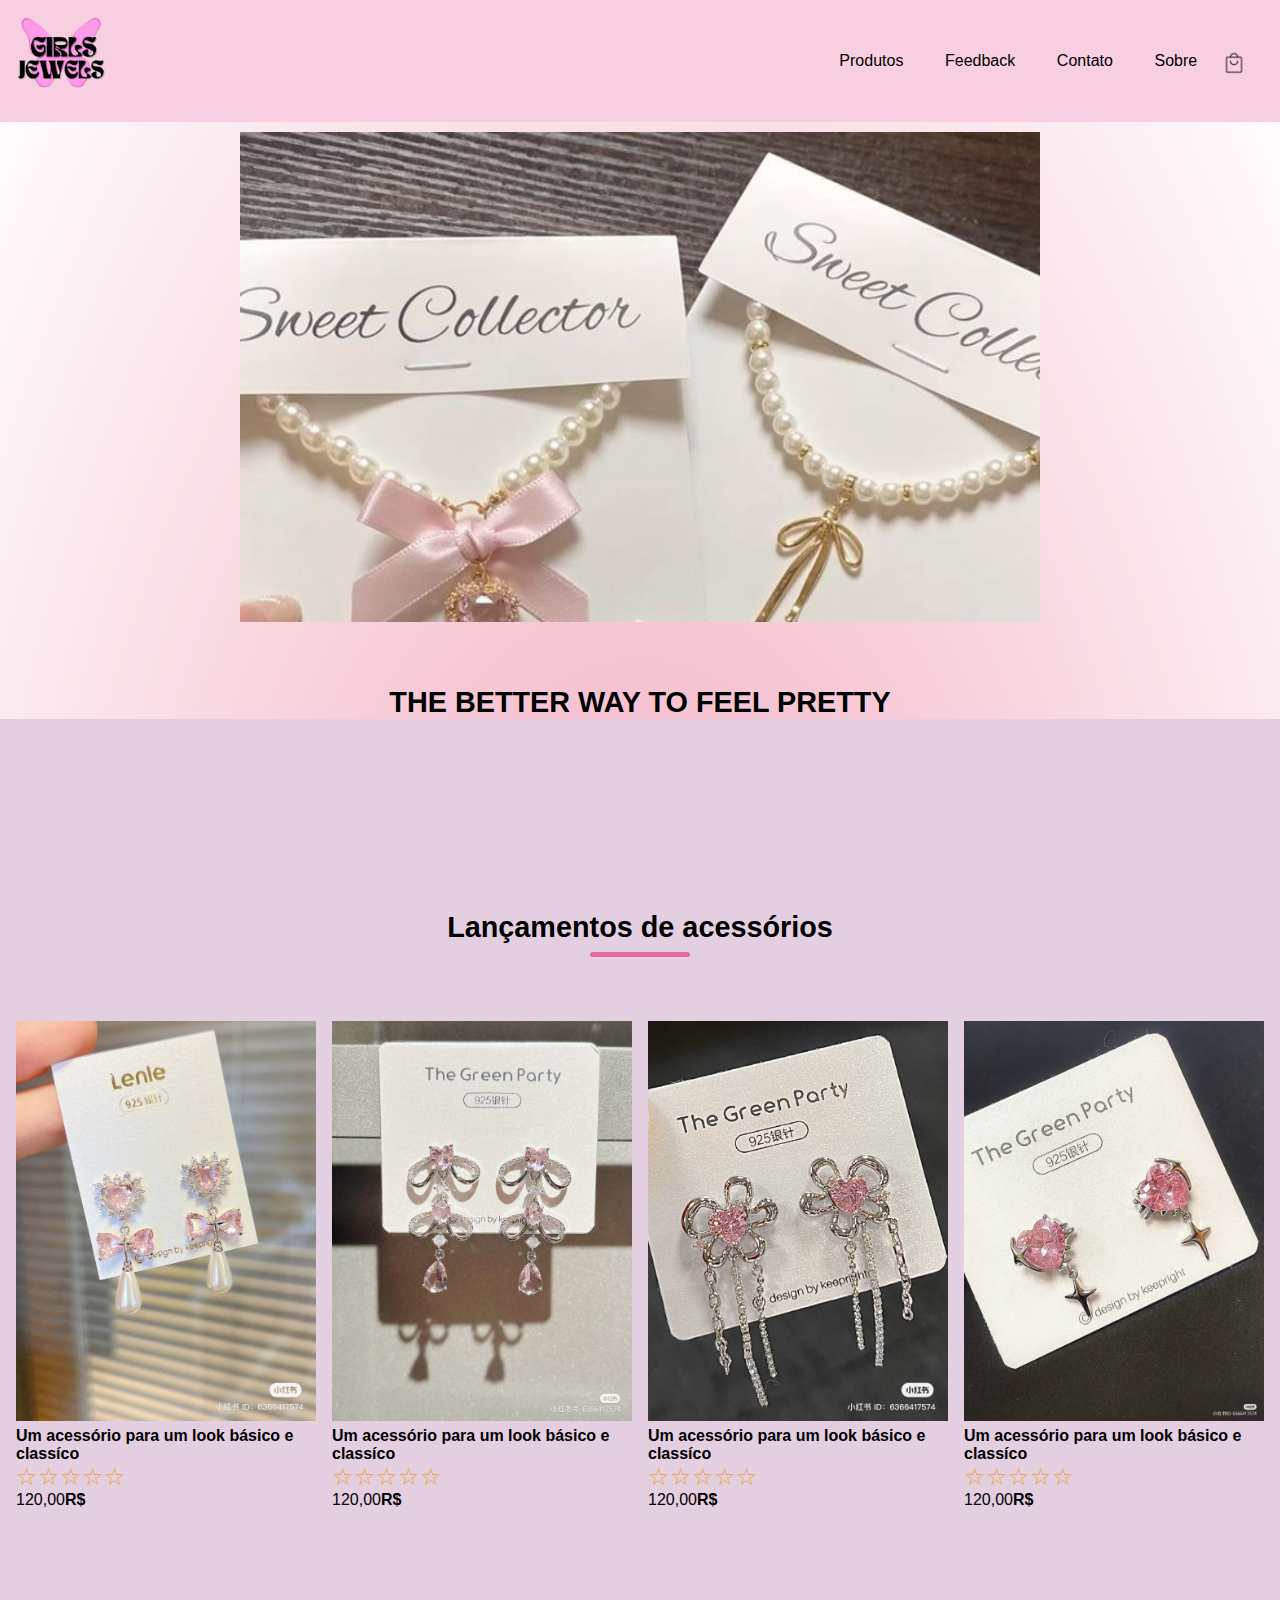
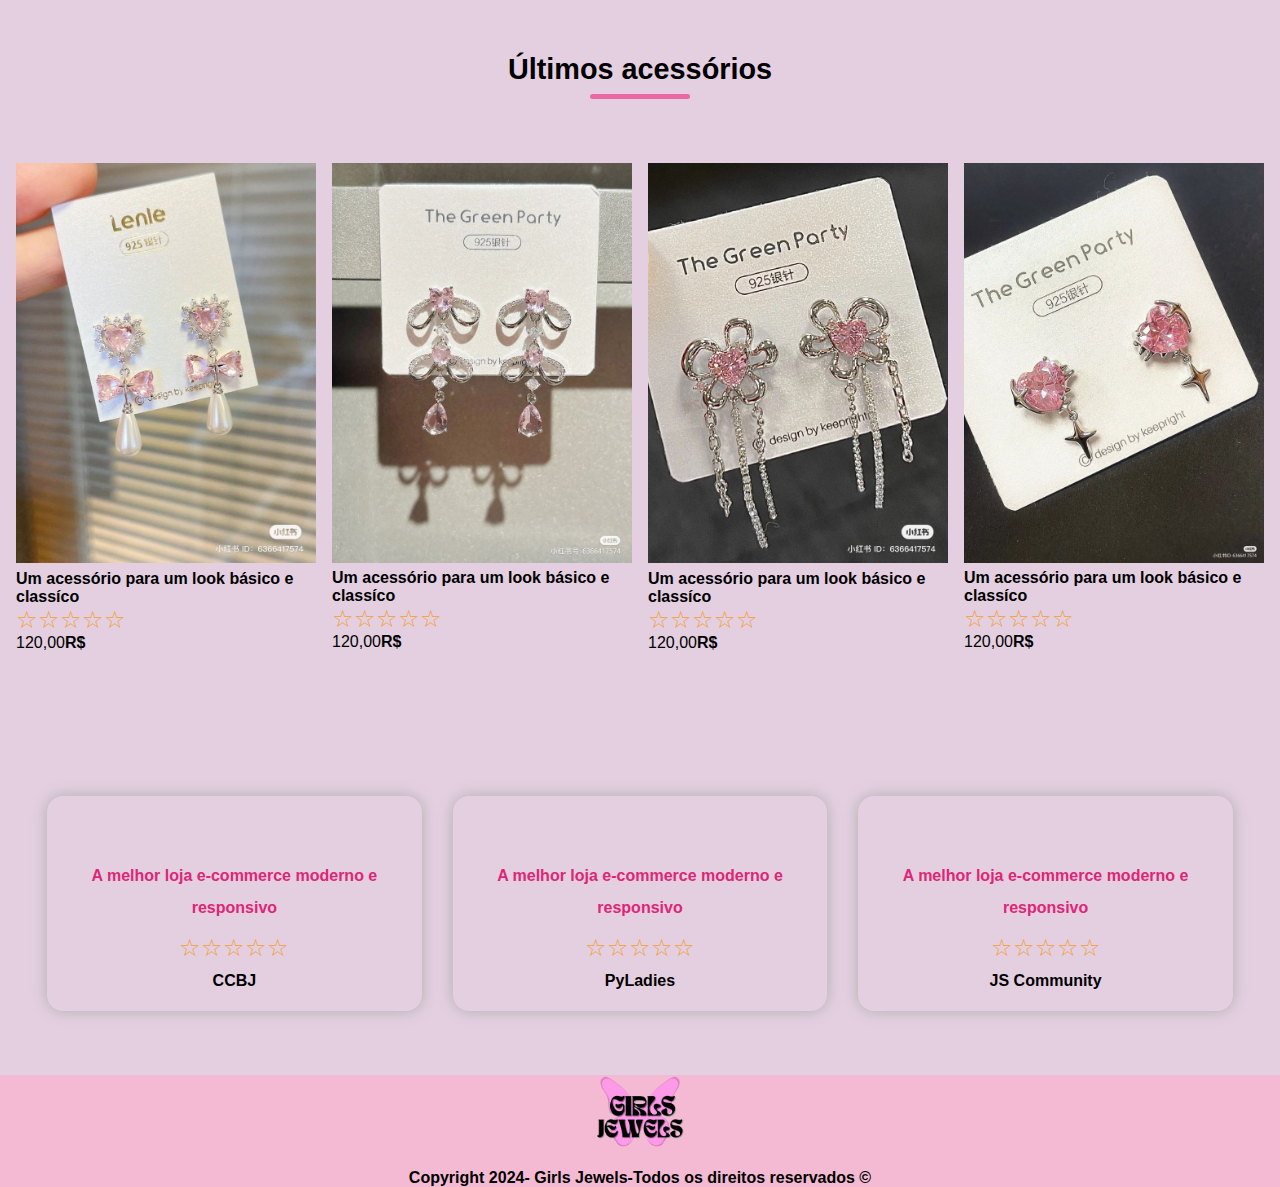
==== commit 45e62848: "first commit" ====
--- a/index.html
+++ b/index.html
@@ -4,33 +4,28 @@
     <meta charset="UTF-8">
     <meta name="viewport" content="width=device-width, initial-scale=1.0">
     <link rel="stylesheet" href="css/style.css">
-    <script src="js/script.js"></script>
     <title>Girls Jewels</title>
 </head>
 <body>
+  <header>
     <div class="navbar show-menu">
         <div class="header-inner-content show-menu">
-            <img class="logo" src="img/girls jewels-logo.png    ">
+            <img class="logo" src="/img/LOGO-removebg-preview.png">
             <nav>
                 <ul>
-                    <li>Home</li>
-                    <li>Acessórios</li>
-                    <li>Sobre</li>
-                    <li>Contato</li>
-                    <li>Conta</li>
+                      <li><a href="index.html">Produtos</a></li>
+                      <li><a href="feedback.html">Feedback</a></li>
+                      <li><a href="contact.html">Contato</a></li>
+                     <li><a href="about.html">Sobre</a></li>
                     <div class="nav-icon-container">
                         <img src="/img/cart-certo.png" />
-<<<<<<< HEAD
                         <img src="/img/menu-aa.png" class="menu-button"/>
-=======
-                        <img src="/img/menu-aa.png"/>
->>>>>>> 01fdf682e7b69c818f8bac700c898833e7670123
                     </div>
                 </ul>
             </nav>
     </div>
 </div>
-<<<<<<< HEAD
+</header>
 <div class="slider">
 
   <div class="slides">
@@ -40,18 +35,19 @@
     <input type="radio" name="radio-btn" id="radio4">
 
     <div class="slide first">
-      <img src="img/brinco-coquette.jpg">
+      <img src="img/brinco-coquette.jpg" alt="imagem 1">
     </div>
     <div class="slide">
-      <img src="img/brinco-vitrine1.jpg">
+      <img src="img/brinco-vitrine1.jpg" alt="imagem 2">
     </div>
     <div class="slide">
-      <img src="img/brinco1.jpg">
+      <img src="img/brinco1.jpg" alt="imagem 3">
     </div>
     <div class="slide">
-      <img src="img/brinco2.jpg">
+      <img src="img/brinco2.jpg" alt="imagem 4">
     </div>
   </div> 
+  
 
     <div class="navigation-auto">
       <div class="auto-btn1"></div>
@@ -60,37 +56,20 @@
       <div class="auto-btn4"></div>
     </div>
   </div>
+  
 
    <div class="manual-navigation">
     <label for="radio1" class="manual-btn"></label>
     <label for="radio2" class="manual-btn"></label>
     <label for="radio3" class="manual-btn"></label>
     <label for="radio4" class="manual-btn"></label>
+    <script src="js/script.js"></script>
    </div>
    
-   <script src="js/script.js"></script>
+        <div class="page-inner-content">
 
-=======
->>>>>>> 01fdf682e7b69c818f8bac700c898833e7670123
-
-    <header>
-<div class="header-inner-content">
-    <div class="header-bottom-side"></div>
-    <div class="header-bottom-side-left">
-        <h2>Um novo visual para você</h2>
-        <p>Vários acessórios para você se sentir mais linda</p>
-    </div>
-<<<<<<< HEAD
-        <div class="slide">
-<img src="">
-=======
-        <div class="header-bottom-side-right">
-<img src="img/kit-hello-kitty.jpg">
->>>>>>> 01fdf682e7b69c818f8bac700c898833e7670123
-    </div>
-</div>
-</div>
-    </header>
+        <h3 class="section-title">THE BETTER WAY TO FEEL PRETTY</h3>
+      </div>
 
     <!-- MAIN CONTENT -->
      <main>
@@ -107,38 +86,25 @@
                   <div class="product">
                     <img src="img/brinco-vitrine1.jpg">
                     <p class="product-name">Um acessório para um look básico e classíco</p>
-<<<<<<< HEAD
                     <p class="rate">&#9734;&#9734;&#9734;&#9734;&#9734;</p>
-=======
-                    <p class="rate">&#9734;&#9734;&#9734;&#9734;&#9734</p>
->>>>>>> 01fdf682e7b69c818f8bac700c898833e7670123
                     <p class="product-price">120,00<span>R$</span></p>
                   </div>
                   <div class="product">
                     <img src="img/vitrine2.jpg">
                     <p class="product-name">Um acessório para um look básico e classíco</p>
-<<<<<<< HEAD
-                    <p class="rate">&#9734;&#9734;&#9734;&#9734;&#9734;</p>
-=======
                     <p class="rate">&#9734;&#9734;&#9734;&#9734;&#9734</p>
->>>>>>> 01fdf682e7b69c818f8bac700c898833e7670123
                     <p class="product-price">120,00<span>R$</span></p>
                   </div>
                   <div class="product">
                     <img src="img/vitrine3.jpg">
                     <p class="product-name">Um acessório para um look básico e classíco</p>
-<<<<<<< HEAD
                     <p class="rate">&#9734;&#9734;&#9734;&#9734;&#9734;</p>
-=======
-                    <p class="rate">&#9734;&#9734;&#9734;&#9734;&#9734</p>
->>>>>>> 01fdf682e7b69c818f8bac700c898833e7670123
                     <p class="product-price">120,00<span>R$</span></p>
                   </div>
                   <div class="product">
                     <img src="img/vitrine4.jpg">
                     <p class="product-name">Um acessório para um look básico e classíco</p>
-<<<<<<< HEAD
-                    <p class="rate">&#9734;&#9734;&#9734;&#9734;&#9734;s</p>
+                    <p class="rate">&#9734;&#9734;&#9734;&#9734;&#9734;</p>
                     <p class="product-price">120,00<span>R$</span></p>
                   </div>
                   </div>
@@ -168,53 +134,44 @@
                     <div class="product">
                       <img src="img/vitrine4.jpg">
                       <p class="product-name">Um acessório para um look básico e classíco</p>
-                      <p class="rate">&#9734;&#9734;&#9734;&#9734;&#9734;s</p>
+                      <p class="rate">&#9734;&#9734;&#9734;&#9734;&#9734;</p>
                       <p class="product-price">120,00<span>R$</span></p>
                     </div>
   
             </div> 
         </div>
+        <div class="page-inner-content">
+          <div class="testimonials">
+            <div class="testimonial">
+              <p>A melhor loja e-commerce moderno e responsivo</p>
+              <p class="rate">&#9734;&#9734;&#9734;&#9734;&#9734;</p>
+              <p>CCBJ</p>
+            </div>
+            <div class="testimonial">
+              <p>A melhor loja e-commerce moderno e responsivo</p>
+              <p class="rate">&#9734;&#9734;&#9734;&#9734;&#9734;</p>
+              <p>PyLadies</p>
+            </div>
+            <div class="testimonial">
+              <p>A melhor loja e-commerce moderno e responsivo</p>
+              <p class="rate">&#9734;&#9734;&#9734;&#9734;&#9734;</p>
+              <p>JS Community</p>
+            </div>
+
+            </div>
+          </div>
+        </div>
      </main>
-<footer>
-  
+<footer class="purple-background">
+    <div class="page-inner-content footer-content">
+    </div>
+    <div class="logo-footer">
+      <img class="logo" src="/img/LOGO-removebg-preview.png">
+      <p>Copyright 2024- Girls Jewels-Todos os direitos reservados &#169;</p>
+    </div>
+  </div>
 </footer>
 </body>
 </html>
-=======
-                    <p class="rate">&#9734;&#9734;&#9734;&#9734;&#9734</p>
-                    <p class="product-price">120,00<span>R$</span></p>
-                  </div>
 
-                  
-                  <div class="product">
-                    <img src="img/brinco-vitrine1.jpg">
-                    <p class="product-name">Um acessório para um look básico e classíco</p>
-                    <p class="rate">&#9734;&#9734;&#9734;&#9734;&#9734</p>
-                    <p class="product-price">120,00<span>R$</span></p>
-                  </div>
-                  <div class="product">
-                    <img src="img/brinco-vitrine1.jpg">
-                    <p class="product-name">Um acessório para um look básico e classíco</p>
-                    <p class="rate">&#9734;&#9734;&#9734;&#9734;&#9734</p>
-                    <p class="product-price">120,00<span>R$</span></p>
-                  </div>
-                  <div class="product">
-                    <img src="img/brinco-vitrine1.jpg">
-                    <p class="product-name">Um acessório para um look básico e classíco</p>
-                    <p class="rate">&#9734;&#9734;&#9734;&#9734;&#9734</p>
-                    <p class="product-price">120,00<span>R$</span></p>
-                  </div>
-                  <div class="product">
-                    <img src="img/brinco-vitrine1.jpg">
-                    <p class="product-name">Um acessório para um look básico e classíco</p>
-                    <p class="rate">&#9734;&#9734;&#9734;&#9734;&#9734</p>
-                    <p class="product-price">120,00<span>R$</span></p>
-                  </div>
-                </div>
-            </div> 
-        </div>
-     </main>
-
-</body>
-</html>
->>>>>>> 01fdf682e7b69c818f8bac700c898833e7670123
+                
--- a/css/style.css
+++ b/css/style.css
@@ -3,15 +3,15 @@
    box-sizing: border-box;
    padding: 0;
    margin: 0;
-   width: 100%;
 }
 
 
 body{
    font-family: 'arial';
-}
-
-<<<<<<< HEAD
+   background-image: radial-gradient(#f0a3b9, #ffffff)
+}
+
+
 .slider{
    margin: 0 auto;
    width: 800px;
@@ -33,36 +33,13 @@
 .slide{
    width: 25%;
    position: relative;
-   transition: 2s;
+   transition: 1,9s;
 }
 
 .slide img{
    width: 800px;
 }
 
-/*.manual-navigation{
-   position: absolute;
-   width: 800px;
-   margin-top: -40px;
-   display: flex;
-   justify-content: center;
-}
-
-/*.manual-btn{
-   border: 1px solid #000000;
-   padding: 5px;
-   border-radius: 10px;
-   cursor: pointer;
-   transition: 0.5s;
-}*/
-
-.manual-btn:not(:last-child){
-   margin-right:30px
-}
-
-.manual-btn:hover{
-   background-color: #eb69a2;
-}
 
 #radio1:checked ~ .first{
    margin-left: 0;
@@ -91,57 +68,41 @@
 .navigation-auto div:not(:last-child){
    margin-right: 40px;
 }
-=======
-
->>>>>>> 01fdf682e7b69c818f8bac700c898833e7670123
+
 
 .header-inner-content{
    max-width: 1300px;
    margin-left: auto;
-   margin-top: auto;
-}
+   margin-right: auto;
+}
+
 
 .navbar{
-   background-color: #a99c9c;
-<<<<<<< HEAD
-=======
+   background-color: #f7cfe0;
    padding: 1rem;
->>>>>>> 01fdf682e7b69c818f8bac700c898833e7670123
    position: sticky;
    top: 0;
-   box-shadow: 10px 0px 10px rgb(131, 123, 128);
+   box-shadow: #f1a7c6;
    z-index: 99;
 }
 
 .navbar>div{
    display: flex;
    align-items: center;
-<<<<<<< HEAD
-   justify-content: space-evenly;
-=======
->>>>>>> 01fdf682e7b69c818f8bac700c898833e7670123
+   justify-content: space-between;
 }
 
 
 .logo{
-<<<<<<< HEAD
    margin-right: auto ;
    width: 90px;
-   border-radius: 100px;
-=======
    width: 90px;
->>>>>>> 01fdf682e7b69c818f8bac700c898833e7670123
-}
-
-
-
-nav ul{
-   display: flex;
-   list-style: none;
-<<<<<<< HEAD
-
-=======
->>>>>>> 01fdf682e7b69c818f8bac700c898833e7670123
+}
+
+
+nav ul {
+ display: flex;
+ list-style: none;
 }
 
 .nav-icon-container{
@@ -154,23 +115,23 @@
    cursor: pointer;
 }
 
+.nav-icon-container img:hover{
+   transform: translateY(-4px);
+   transition: all 0.2s;
+}
+
 .nav-icon-container img:first-child{
    margin-right: 1rem;
 }
 
- nav ul li{
+ header nav ul li a {
    color: rgb(0, 0, 0);
-<<<<<<< HEAD
-   margin: 1.5rem;
+   margin-right: 1.5rem;
    cursor: pointer;
-   
-=======
    margin: 1.3rem;
    display: flex;
     cursor: pointer;
-    justify-content: space-around;
-
->>>>>>> 01fdf682e7b69c818f8bac700c898833e7670123
+    text-decoration: none;
 }
 
 
@@ -185,67 +146,6 @@
 }
 
 
-header{
-<<<<<<< HEAD
-   background-image: radial-gradient(#ec94d1, #ffffff);
-=======
-   background-image: radial-gradient(#f2eff1, #f692c1);
->>>>>>> 01fdf682e7b69c818f8bac700c898833e7670123
-}
-
-.header-bottom-side{
-   display: flex;
-   align-items: center;
-   justify-items: center;
-   padding: 1rem;
-}
-
-.header-bottom-side-left{
-   height: 100%;
-   flex-basis: 50%;
-}
-.header-bottom-side-left h2{
-   font-size: 3.2rem;
-   margin-bottom: 1.5rem;
-}
-
-.header-bottom-side-left p{
-   line-height: 1.5rem;
-   margin-bottom: 1.5rem;
-}
-
-.header-bottom-side-left button{
-   background-color:rgb(216, 141, 206);
-   border: none;
-   cursor: pointer;
-   padding: 0.8rem 3.8rem;
-   border-radius: 9999px;
-   color: rgb(0, 0, 0);
-   font-weight: 500;
-   font-size: 1rem;
-   transition: all 0.2s;
-
-}
-
-.header-bottom-side-left button:hover{
-   background-color:rgb(168, 88, 141);
-}
-
-.header-bottom-side-right{
-   flex-basis: 50%;
-}
-
-.header-bottom-side-right img{
-   display: flex;
-   width: 150px;
-   padding: 10px 15px;
-   justify-items:left;
-   
-<<<<<<< HEAD
-=======
-}
-
-
 /* Media Queries */
 @media(max-width: 800px){
    .logo{
@@ -261,7 +161,7 @@
 
    nav{
       position: absolute;
-      background-color:#a99c9c;
+      background-color:#eddce3;
       width: 100%;
       top: 46px;
       display: none;
@@ -276,7 +176,7 @@
       flex-direction: column;
    }
 
-   nav ul li{
+   nav ul li a{
       text-align: center;
       padding: 0.8rem;
    }
@@ -370,8 +270,6 @@
 
 .product-price span{
    font-weight: 600;
-
->>>>>>> 01fdf682e7b69c818f8bac700c898833e7670123
 }
 
 
@@ -381,7 +279,10 @@
       font-size: 1.2rem;
    }
 
-
+   .menu-button{
+      display: block;
+   }
+   
    .header-bottom-side{
       flex-direction: column;
       text-align: center;
@@ -390,7 +291,7 @@
 
    nav{
       position: absolute;
-      background-color:#a99c9c;
+      background-color:#f5bad3;
       width: 100%;
       top: 46px;
       display: none;
@@ -495,11 +396,109 @@
 
 .rate{
    color: #f09f36;
-   font-size: 1.3rem;
+   font-size: 1.5rem;
 }
 
 .product-price span{
    font-weight: 600;
 }
 
-
+@media (max-width: 800px){
+   .section-title{
+      font-size: 1rem;
+   }
+
+    .cols-3{
+      grid-template-columns: repeat(1, 1fr);
+    }
+
+    .cols-4{
+      grid-template-columns: repeat(2, 1fr);
+    }
+
+    .product-name, .product-price, .rate{
+      max-height: 1rem;
+      overflow: hidden;
+      font-size: 0.8rem;
+    }
+}
+
+
+/*testimonials*/
+.testimonials{
+   display: flex;
+   padding: 4rem 1rem;
+   justify-content: space-evenly;
+   
+}
+
+.testimonial{
+   display: flex;
+   flex-direction: column;
+   align-items: center;
+   justify-content: center;
+   flex-basis: 30%;
+   text-align: center;
+   box-shadow: 0 0 15px #afafaf;
+   padding: 1rem;
+   border-radius: 1rem;
+   cursor: pointer;
+   transition: all 0.2s;
+}
+
+.testimonial:hover{
+   transform: translateY(-5px);
+}
+
+.testimonial p{
+   margin: 5px 0;
+}
+
+.testimonial p:first-child{
+   font-weight: bold;
+   font-size: 1rem;
+   color: #df2676;
+   margin-top: 3rem;
+   line-height: 2rem;
+}
+
+.testimonial p:last-child{
+   font-weight: bold;
+}
+
+/*testimonial*/
+
+
+
+.purple-background{
+   background-color: #f5bad3;
+}
+.footer-content{
+   display: flex;
+   align-items: center;
+   color: #df2676;
+   padding: 4rem 2;
+   gap: 2rem;
+}
+
+.logo-footer{
+   text-align: center;
+   font-weight: bold;
+}
+
+@media(max-width:800px){
+   .footer-content{
+      display: inline;
+      font-size: 0.8rem;
+   }
+
+   .footer-content>div{
+      padding: 1rem;
+   }
+
+   .copyright{
+      font-size: 0.8rem;
+   }
+}
+
+
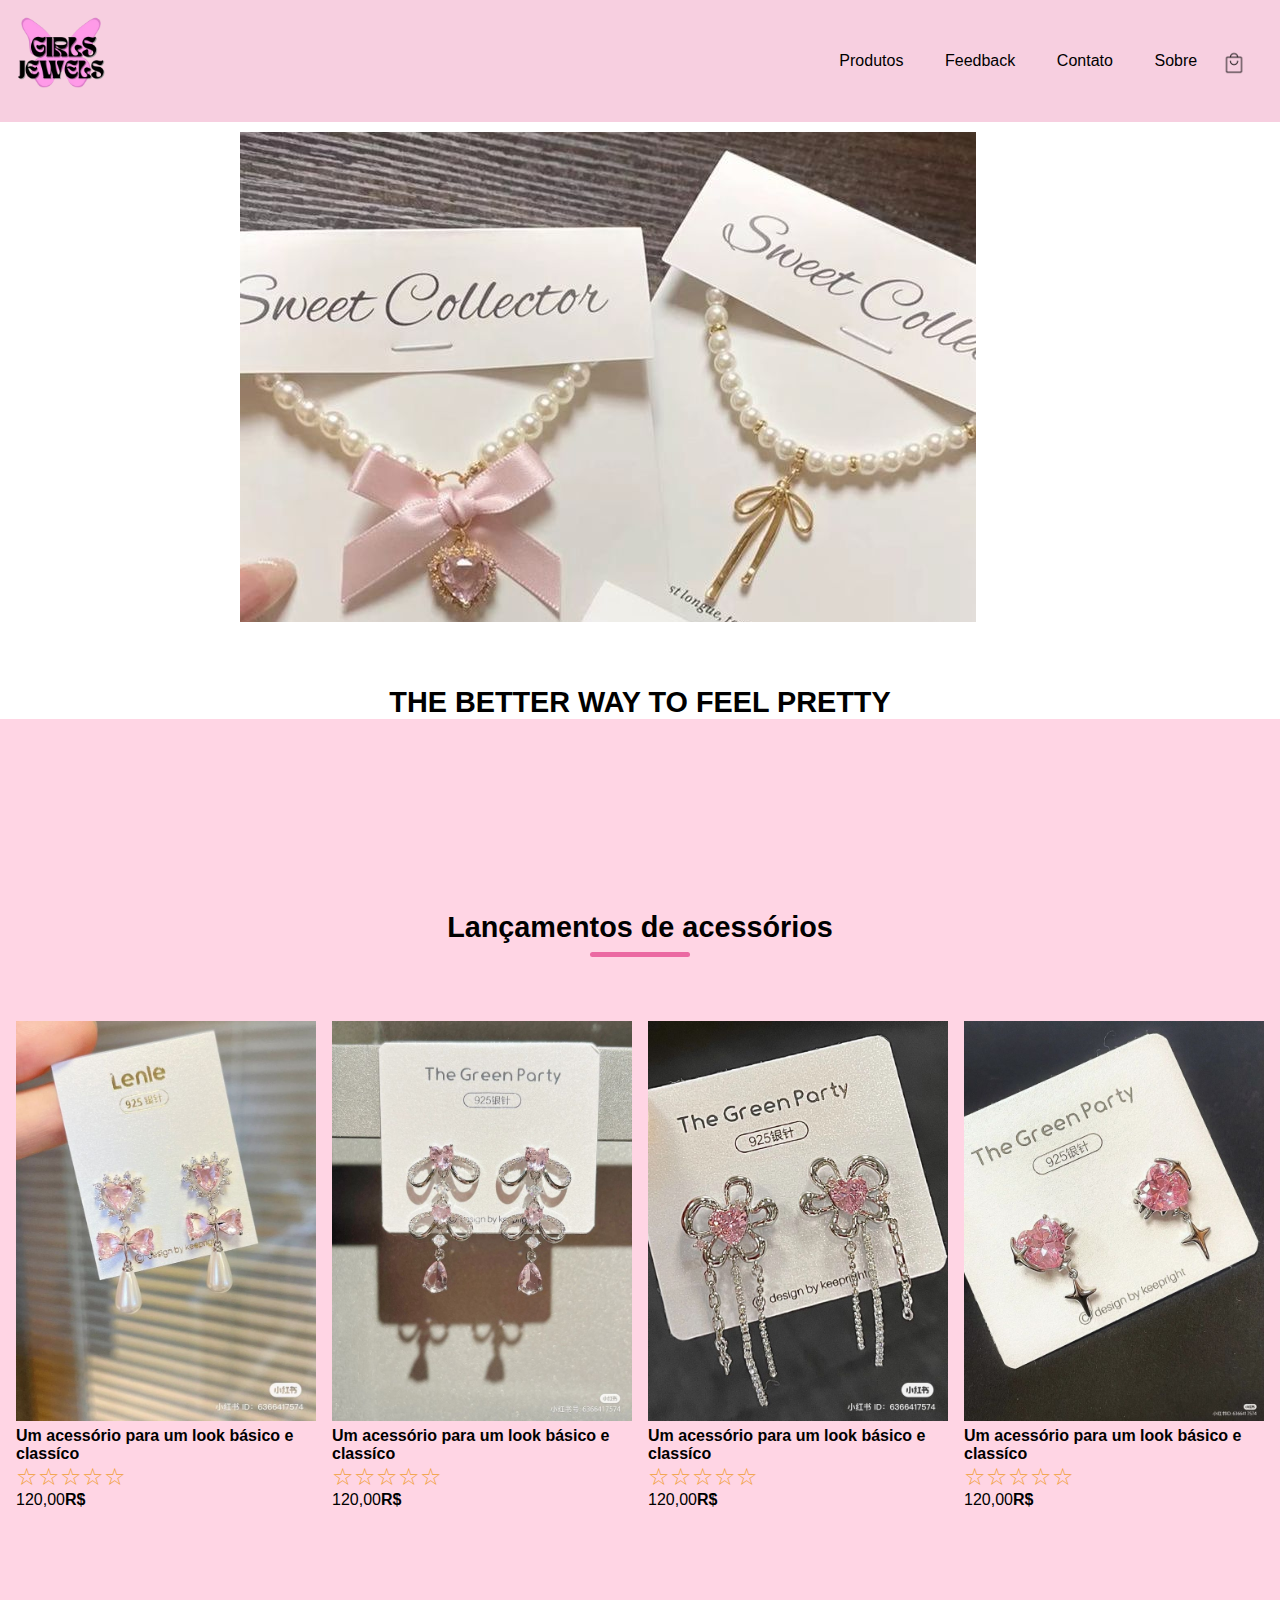
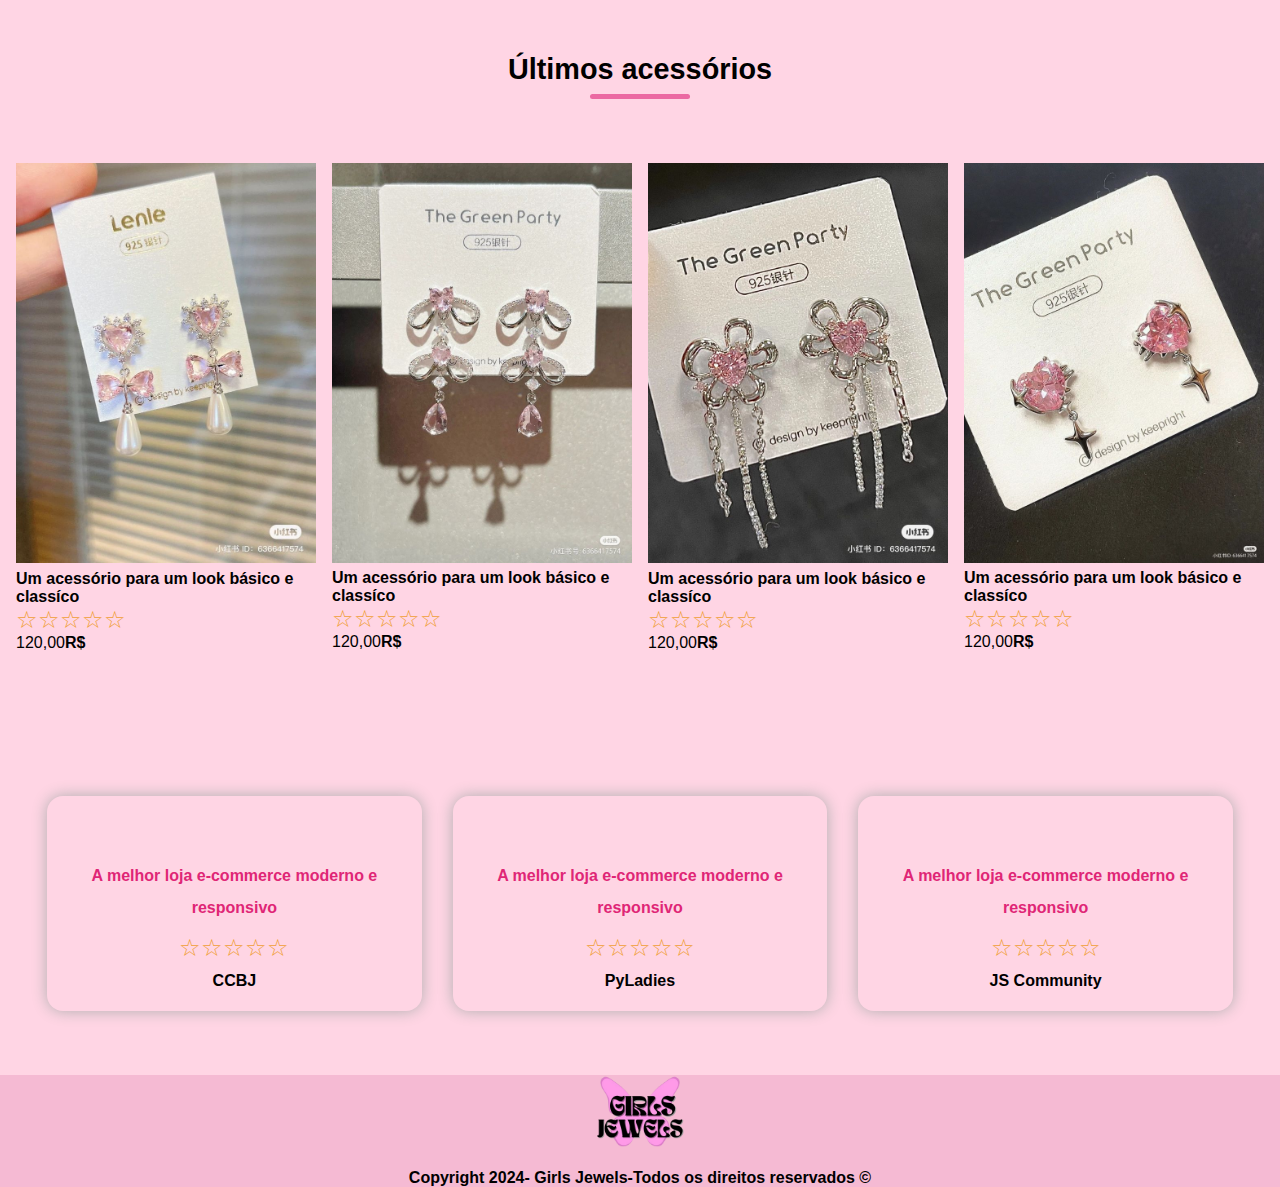
==== commit 6900d557: "commit message" ====
--- a/index.html
+++ b/index.html
@@ -4,6 +4,7 @@
     <meta charset="UTF-8">
     <meta name="viewport" content="width=device-width, initial-scale=1.0">
     <link rel="stylesheet" href="css/style.css">
+    
     <title>Girls Jewels</title>
 </head>
 <body>
@@ -26,6 +27,7 @@
     </div>
 </div>
 </header>
+<section class="carousel">
 <div class="slider">
 
   <div class="slides">
@@ -65,7 +67,7 @@
     <label for="radio4" class="manual-btn"></label>
     <script src="js/script.js"></script>
    </div>
-   
+  </section>
         <div class="page-inner-content">
 
         <h3 class="section-title">THE BETTER WAY TO FEEL PRETTY</h3>
--- a/css/style.css
+++ b/css/style.css
@@ -8,7 +8,7 @@
 
 body{
    font-family: 'arial';
-   background-image: radial-gradient(#f0a3b9, #ffffff)
+   background-image:#ffd5e4;
 }
 
 
@@ -36,9 +36,8 @@
    transition: 1,9s;
 }
 
-.slide img{
-   width: 800px;
-}
+
+
 
 
 #radio1:checked ~ .first{
@@ -78,9 +77,9 @@
 
 
 .navbar{
+   position: sticky;
    background-color: #f7cfe0;
    padding: 1rem;
-   position: sticky;
    top: 0;
    box-shadow: #f1a7c6;
    z-index: 99;
@@ -276,7 +275,7 @@
 /* Media Queries */
 @media(max-width: 800px){
    .logo{
-      font-size: 1.2rem;
+      font-size: 1.5rem;
    }
 
    .menu-button{
@@ -286,14 +285,14 @@
    .header-bottom-side{
       flex-direction: column;
       text-align: center;
-      padding-top: 4rem;
+      padding-top: 5rem;
    }
 
    nav{
       position: absolute;
-      background-color:#f5bad3;
+      background-color:#f6cdde;
       width: 100%;
-      top: 46px;
+      top: 100%;
       display: none;
    }
 
@@ -308,7 +307,7 @@
 
    nav ul li{
       text-align: center;
-      padding: 0.8rem;
+      padding: 0.1rem
    }
 }
 
@@ -324,7 +323,7 @@
 }
 
 .pink-background{
-background-color: #e4cfe1;
+background-color: #ffd5e4;
 }
 
 .page-inner-content{
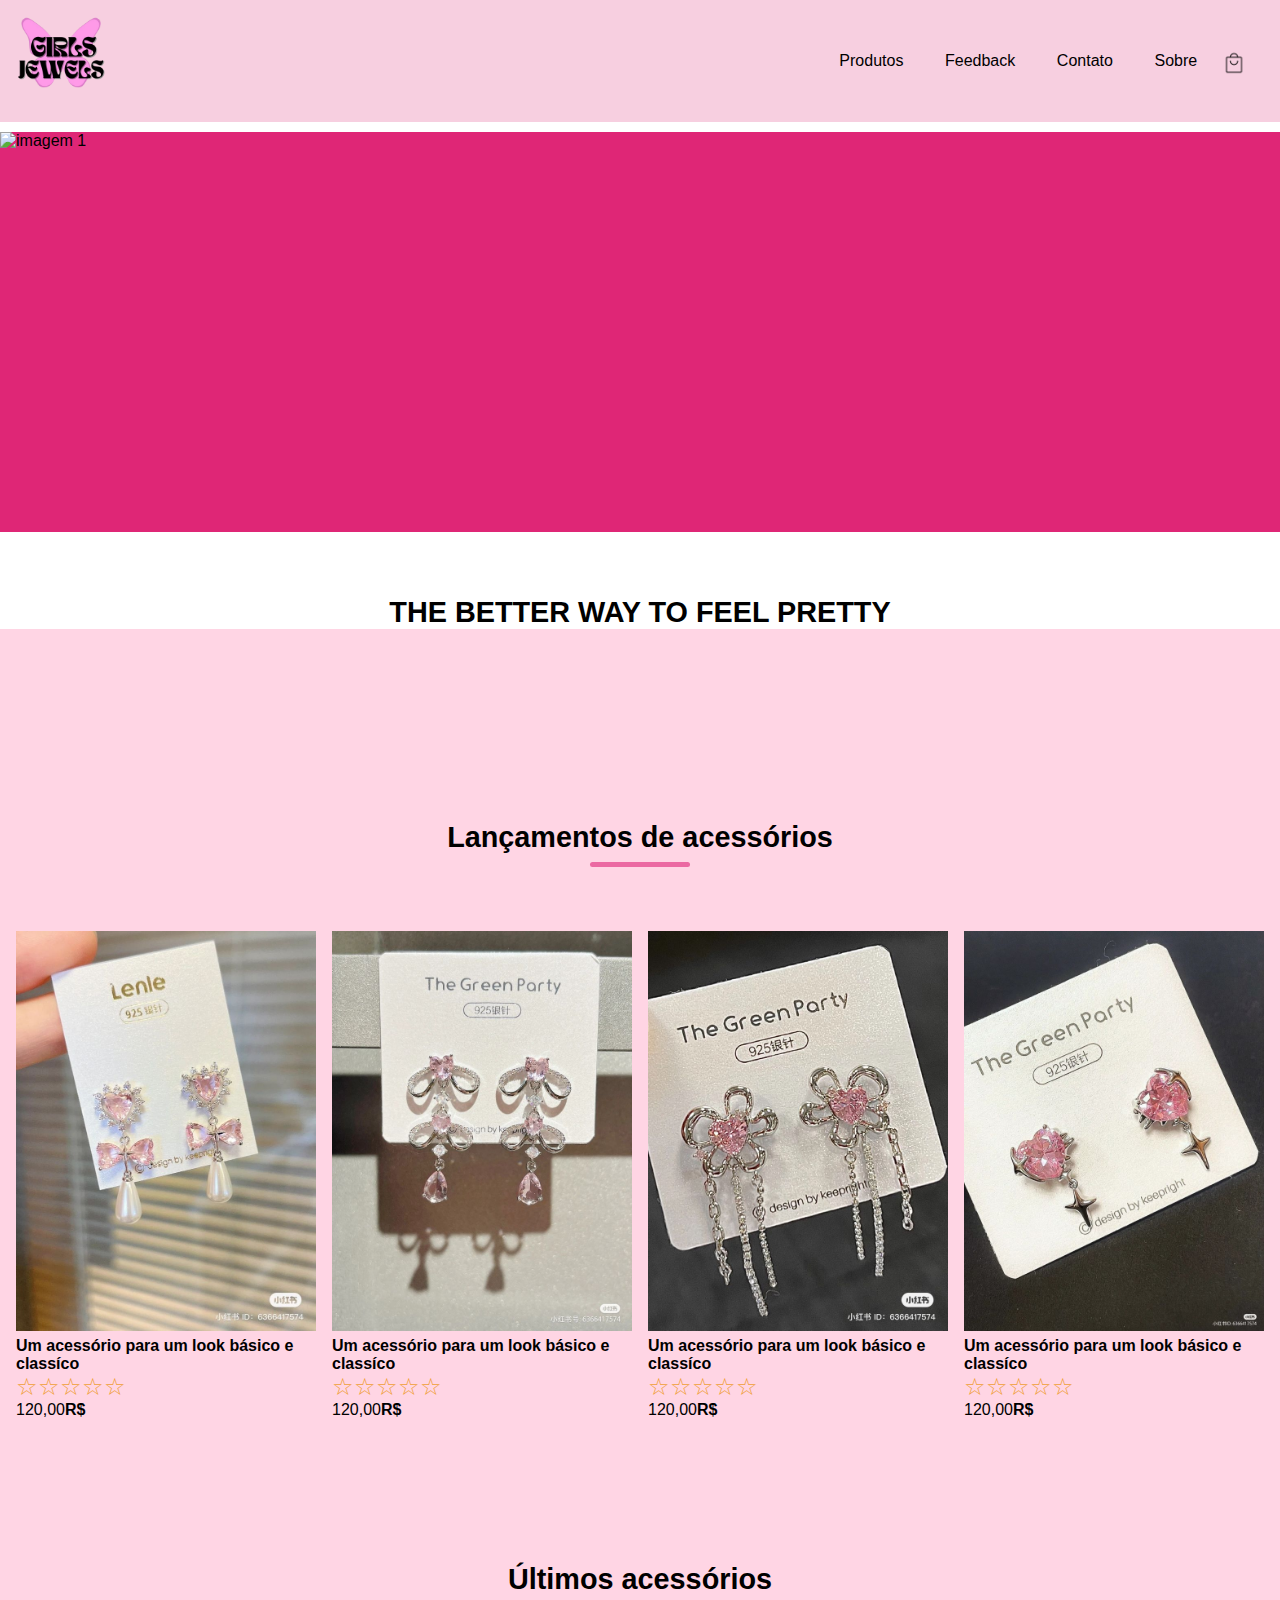
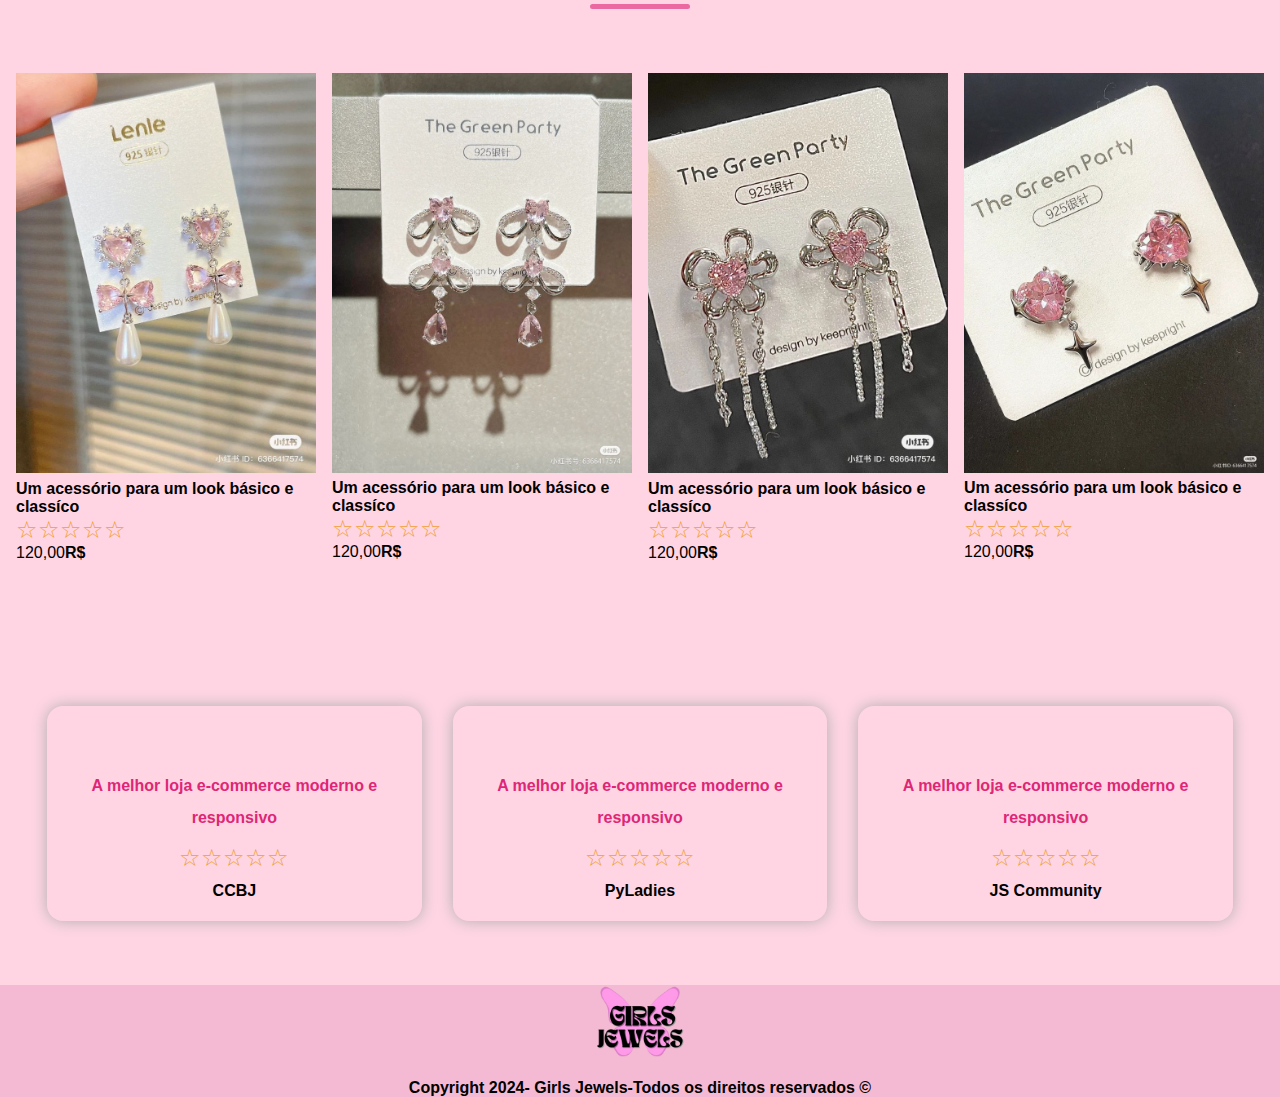
==== commit fec96906: "Ajustes" ====
--- a/index.html
+++ b/index.html
@@ -1,179 +1,180 @@
 <!DOCTYPE html>
 <html lang="en">
+
 <head>
-    <meta charset="UTF-8">
-    <meta name="viewport" content="width=device-width, initial-scale=1.0">
-    <link rel="stylesheet" href="css/style.css">
-    
-    <title>Girls Jewels</title>
+  <meta charset="UTF-8">
+  <meta name="viewport" content="width=device-width, initial-scale=1.0">
+  <link rel="stylesheet" href="css/style.css">
+
+  <title>Girls Jewels</title>
 </head>
+
 <body>
   <header>
     <div class="navbar show-menu">
-        <div class="header-inner-content show-menu">
-            <img class="logo" src="/img/LOGO-removebg-preview.png">
-            <nav>
-                <ul>
-                      <li><a href="index.html">Produtos</a></li>
-                      <li><a href="feedback.html">Feedback</a></li>
-                      <li><a href="contact.html">Contato</a></li>
-                     <li><a href="about.html">Sobre</a></li>
-                    <div class="nav-icon-container">
-                        <img src="/img/cart-certo.png" />
-                        <img src="/img/menu-aa.png" class="menu-button"/>
-                    </div>
-                </ul>
-            </nav>
+      <div class="header-inner-content show-menu">
+        <img class="logo" src="./img/LOGO-removebg-preview.png">
+        <nav>
+          <ul>
+            <li><a href="index.html">Produtos</a></li>
+            <li><a href="feedback.html">Feedback</a></li>
+            <li><a href="contact.html">Contato</a></li>
+            <li><a href="about.html">Sobre</a></li>
+            <div class="nav-icon-container">
+              <img src="./img/cart-certo.png" />
+              <img src="./img/menu-aa.png" class="menu-button" />
+            </div>
+          </ul>
+        </nav>
+      </div>
     </div>
-</div>
-</header>
-<section class="carousel">
-<div class="slider">
+  </header>
+  <section class="carousel">
+    <div class="slider">
 
-  <div class="slides">
-    <input type="radio" name="radio-btn" id="radio1">
-    <input type="radio" name="radio-btn" id="radio2">
-    <input type="radio" name="radio-btn" id="radio3">
-    <input type="radio" name="radio-btn" id="radio4">
+      <div class="slides">
+        <input type="radio" name="radio-btn" id="radio1">
+        <input type="radio" name="radio-btn" id="radio2">
+        <input type="radio" name="radio-btn" id="radio3">
+        <input type="radio" name="radio-btn" id="radio4">
 
-    <div class="slide first">
-      <img src="img/brinco-coquette.jpg" alt="imagem 1">
-    </div>
-    <div class="slide">
-      <img src="img/brinco-vitrine1.jpg" alt="imagem 2">
-    </div>
-    <div class="slide">
-      <img src="img/brinco1.jpg" alt="imagem 3">
-    </div>
-    <div class="slide">
-      <img src="img/brinco2.jpg" alt="imagem 4">
-    </div>
-  </div> 
-  
-
-    <div class="navigation-auto">
-      <div class="auto-btn1"></div>
-      <div class="auto-btn2"></div>
-      <div class="auto-btn3"></div>
-      <div class="auto-btn4"></div>
-    </div>
-  </div>
-  
-
-   <div class="manual-navigation">
-    <label for="radio1" class="manual-btn"></label>
-    <label for="radio2" class="manual-btn"></label>
-    <label for="radio3" class="manual-btn"></label>
-    <label for="radio4" class="manual-btn"></label>
-    <script src="js/script.js"></script>
-   </div>
-  </section>
-        <div class="page-inner-content">
-
-        <h3 class="section-title">THE BETTER WAY TO FEEL PRETTY</h3>
+        <div class="slide first">
+          <img src="https://encrypted-tbn0.gstatic.com/images?q=tbn:ANd9GcRZROeqVYsXops9b9VCbm_EfoQS3biAAdd5EA&s" alt="imagem 1">
+        </div>
+        <div class="slide">
+          <img src="https://blog.piuka.com.br/wp-content/uploads/2023/08/banner-blog-20-mais-agosto-2023.jpg" alt="imagem 2">
+        </div>
+        <div class="slide">
+          <img src="img/brinco1.jpg" alt="imagem 3">
+        </div>
+        <div class="slide">
+          <img src="img/brinco2.jpg" alt="imagem 4">
+        </div>
       </div>
 
-    <!-- MAIN CONTENT -->
-     <main>
-        <div class="pink-background">
-            <div class="page-inner-content">
-                <div class="cols cols-3">
-                    <img src="">
-                </div>
-            </div>
-            <div class="page-inner-content">
-                <h3 class="section-title">Lançamentos de acessórios</h3>
-                <div class="subtitle-underline"></div>
-                <div class="cols cols-4">
-                  <div class="product">
-                    <img src="img/brinco-vitrine1.jpg">
-                    <p class="product-name">Um acessório para um look básico e classíco</p>
-                    <p class="rate">&#9734;&#9734;&#9734;&#9734;&#9734;</p>
-                    <p class="product-price">120,00<span>R$</span></p>
-                  </div>
-                  <div class="product">
-                    <img src="img/vitrine2.jpg">
-                    <p class="product-name">Um acessório para um look básico e classíco</p>
-                    <p class="rate">&#9734;&#9734;&#9734;&#9734;&#9734</p>
-                    <p class="product-price">120,00<span>R$</span></p>
-                  </div>
-                  <div class="product">
-                    <img src="img/vitrine3.jpg">
-                    <p class="product-name">Um acessório para um look básico e classíco</p>
-                    <p class="rate">&#9734;&#9734;&#9734;&#9734;&#9734;</p>
-                    <p class="product-price">120,00<span>R$</span></p>
-                  </div>
-                  <div class="product">
-                    <img src="img/vitrine4.jpg">
-                    <p class="product-name">Um acessório para um look básico e classíco</p>
-                    <p class="rate">&#9734;&#9734;&#9734;&#9734;&#9734;</p>
-                    <p class="product-price">120,00<span>R$</span></p>
-                  </div>
-                  </div>
-                </div>
-                <div class="page-inner-content">
-                  <h3 class="section-title">Últimos acessórios</h3>
-                  <div class="subtitle-underline"></div>
-                  <div class="cols cols-4">
-                    <div class="product">
-                      <img src="img/brinco-vitrine1.jpg">
-                      <p class="product-name">Um acessório para um look básico e classíco</p>
-                      <p class="rate">&#9734;&#9734;&#9734;&#9734;&#9734;</p>
-                      <p class="product-price">120,00<span>R$</span></p>
-                    </div>
-                    <div class="product">
-                      <img src="img/vitrine2.jpg">
-                      <p class="product-name">Um acessório para um look básico e classíco</p>
-                      <p class="rate">&#9734;&#9734;&#9734;&#9734;&#9734;</p>
-                      <p class="product-price">120,00<span>R$</span></p>
-                    </div>
-                    <div class="product">
-                      <img src="img/vitrine3.jpg">
-                      <p class="product-name">Um acessório para um look básico e classíco</p>
-                      <p class="rate">&#9734;&#9734;&#9734;&#9734;&#9734;</p>
-                      <p class="product-price">120,00<span>R$</span></p>
-                    </div>
-                    <div class="product">
-                      <img src="img/vitrine4.jpg">
-                      <p class="product-name">Um acessório para um look básico e classíco</p>
-                      <p class="rate">&#9734;&#9734;&#9734;&#9734;&#9734;</p>
-                      <p class="product-price">120,00<span>R$</span></p>
-                    </div>
-  
-            </div> 
+
+      <div class="navigation-auto">
+        <div class="auto-btn1"></div>
+        <div class="auto-btn2"></div>
+        <div class="auto-btn3"></div>
+        <div class="auto-btn4"></div>
+      </div>
+    </div>
+
+
+    <div class="manual-navigation">
+      <label for="radio1" class="manual-btn"></label>
+      <label for="radio2" class="manual-btn"></label>
+      <label for="radio3" class="manual-btn"></label>
+      <label for="radio4" class="manual-btn"></label>
+      <script src="js/script.js"></script>
+    </div>
+  </section>
+  <div class="page-inner-content">
+
+    <h3 class="section-title">THE BETTER WAY TO FEEL PRETTY</h3>
+  </div>
+
+  <!-- MAIN CONTENT -->
+  <main>
+    <div class="pink-background">
+      <div class="page-inner-content">
+        <div class="cols cols-3">
+          <img src="">
         </div>
-        <div class="page-inner-content">
-          <div class="testimonials">
-            <div class="testimonial">
-              <p>A melhor loja e-commerce moderno e responsivo</p>
-              <p class="rate">&#9734;&#9734;&#9734;&#9734;&#9734;</p>
-              <p>CCBJ</p>
-            </div>
-            <div class="testimonial">
-              <p>A melhor loja e-commerce moderno e responsivo</p>
-              <p class="rate">&#9734;&#9734;&#9734;&#9734;&#9734;</p>
-              <p>PyLadies</p>
-            </div>
-            <div class="testimonial">
-              <p>A melhor loja e-commerce moderno e responsivo</p>
-              <p class="rate">&#9734;&#9734;&#9734;&#9734;&#9734;</p>
-              <p>JS Community</p>
-            </div>
-
-            </div>
+      </div>
+      <div class="page-inner-content">
+        <h3 class="section-title">Lançamentos de acessórios</h3>
+        <div class="subtitle-underline"></div>
+        <div class="cols cols-4">
+          <div class="product">
+            <img src="img/brinco-vitrine1.jpg">
+            <p class="product-name">Um acessório para um look básico e classíco</p>
+            <p class="rate">&#9734;&#9734;&#9734;&#9734;&#9734;</p>
+            <p class="product-price">120,00<span>R$</span></p>
+          </div>
+          <div class="product">
+            <img src="img/vitrine2.jpg">
+            <p class="product-name">Um acessório para um look básico e classíco</p>
+            <p class="rate">&#9734;&#9734;&#9734;&#9734;&#9734</p>
+            <p class="product-price">120,00<span>R$</span></p>
+          </div>
+          <div class="product">
+            <img src="img/vitrine3.jpg">
+            <p class="product-name">Um acessório para um look básico e classíco</p>
+            <p class="rate">&#9734;&#9734;&#9734;&#9734;&#9734;</p>
+            <p class="product-price">120,00<span>R$</span></p>
+          </div>
+          <div class="product">
+            <img src="img/vitrine4.jpg">
+            <p class="product-name">Um acessório para um look básico e classíco</p>
+            <p class="rate">&#9734;&#9734;&#9734;&#9734;&#9734;</p>
+            <p class="product-price">120,00<span>R$</span></p>
           </div>
         </div>
-     </main>
-<footer class="purple-background">
+      </div>
+      <div class="page-inner-content">
+        <h3 class="section-title">Últimos acessórios</h3>
+        <div class="subtitle-underline"></div>
+        <div class="cols cols-4">
+          <div class="product">
+            <img src="img/brinco-vitrine1.jpg">
+            <p class="product-name">Um acessório para um look básico e classíco</p>
+            <p class="rate">&#9734;&#9734;&#9734;&#9734;&#9734;</p>
+            <p class="product-price">120,00<span>R$</span></p>
+          </div>
+          <div class="product">
+            <img src="img/vitrine2.jpg">
+            <p class="product-name">Um acessório para um look básico e classíco</p>
+            <p class="rate">&#9734;&#9734;&#9734;&#9734;&#9734;</p>
+            <p class="product-price">120,00<span>R$</span></p>
+          </div>
+          <div class="product">
+            <img src="img/vitrine3.jpg">
+            <p class="product-name">Um acessório para um look básico e classíco</p>
+            <p class="rate">&#9734;&#9734;&#9734;&#9734;&#9734;</p>
+            <p class="product-price">120,00<span>R$</span></p>
+          </div>
+          <div class="product">
+            <img src="img/vitrine4.jpg">
+            <p class="product-name">Um acessório para um look básico e classíco</p>
+            <p class="rate">&#9734;&#9734;&#9734;&#9734;&#9734;</p>
+            <p class="product-price">120,00<span>R$</span></p>
+          </div>
+
+        </div>
+      </div>
+      <div class="page-inner-content">
+        <div class="testimonials">
+          <div class="testimonial">
+            <p>A melhor loja e-commerce moderno e responsivo</p>
+            <p class="rate">&#9734;&#9734;&#9734;&#9734;&#9734;</p>
+            <p>CCBJ</p>
+          </div>
+          <div class="testimonial">
+            <p>A melhor loja e-commerce moderno e responsivo</p>
+            <p class="rate">&#9734;&#9734;&#9734;&#9734;&#9734;</p>
+            <p>PyLadies</p>
+          </div>
+          <div class="testimonial">
+            <p>A melhor loja e-commerce moderno e responsivo</p>
+            <p class="rate">&#9734;&#9734;&#9734;&#9734;&#9734;</p>
+            <p>JS Community</p>
+          </div>
+
+        </div>
+      </div>
+    </div>
+  </main>
+  <footer class="purple-background">
     <div class="page-inner-content footer-content">
     </div>
     <div class="logo-footer">
-      <img class="logo" src="/img/LOGO-removebg-preview.png">
+      <img class="logo" src="./img/LOGO-removebg-preview.png">
       <p>Copyright 2024- Girls Jewels-Todos os direitos reservados &#169;</p>
     </div>
-  </div>
-</footer>
+    </div>
+  </footer>
 </body>
-</html>
 
-                
+</html>--- a/css/style.css
+++ b/css/style.css
@@ -14,10 +14,10 @@
 
 .slider{
    margin: 0 auto;
-   width: 800px;
-   height: 500px;
+   width: 100%;
    overflow: hidden;
-   padding-top: 10px
+   background-color: #df2676;
+   margin-top: 10px
 }
 
 .slides{
@@ -28,6 +28,12 @@
 
 .slides input{
    display: none;
+}
+
+.slide img {
+   width: 100%;
+   height: 100%;
+   object-fit: cover;
 }
 
 .slide{
